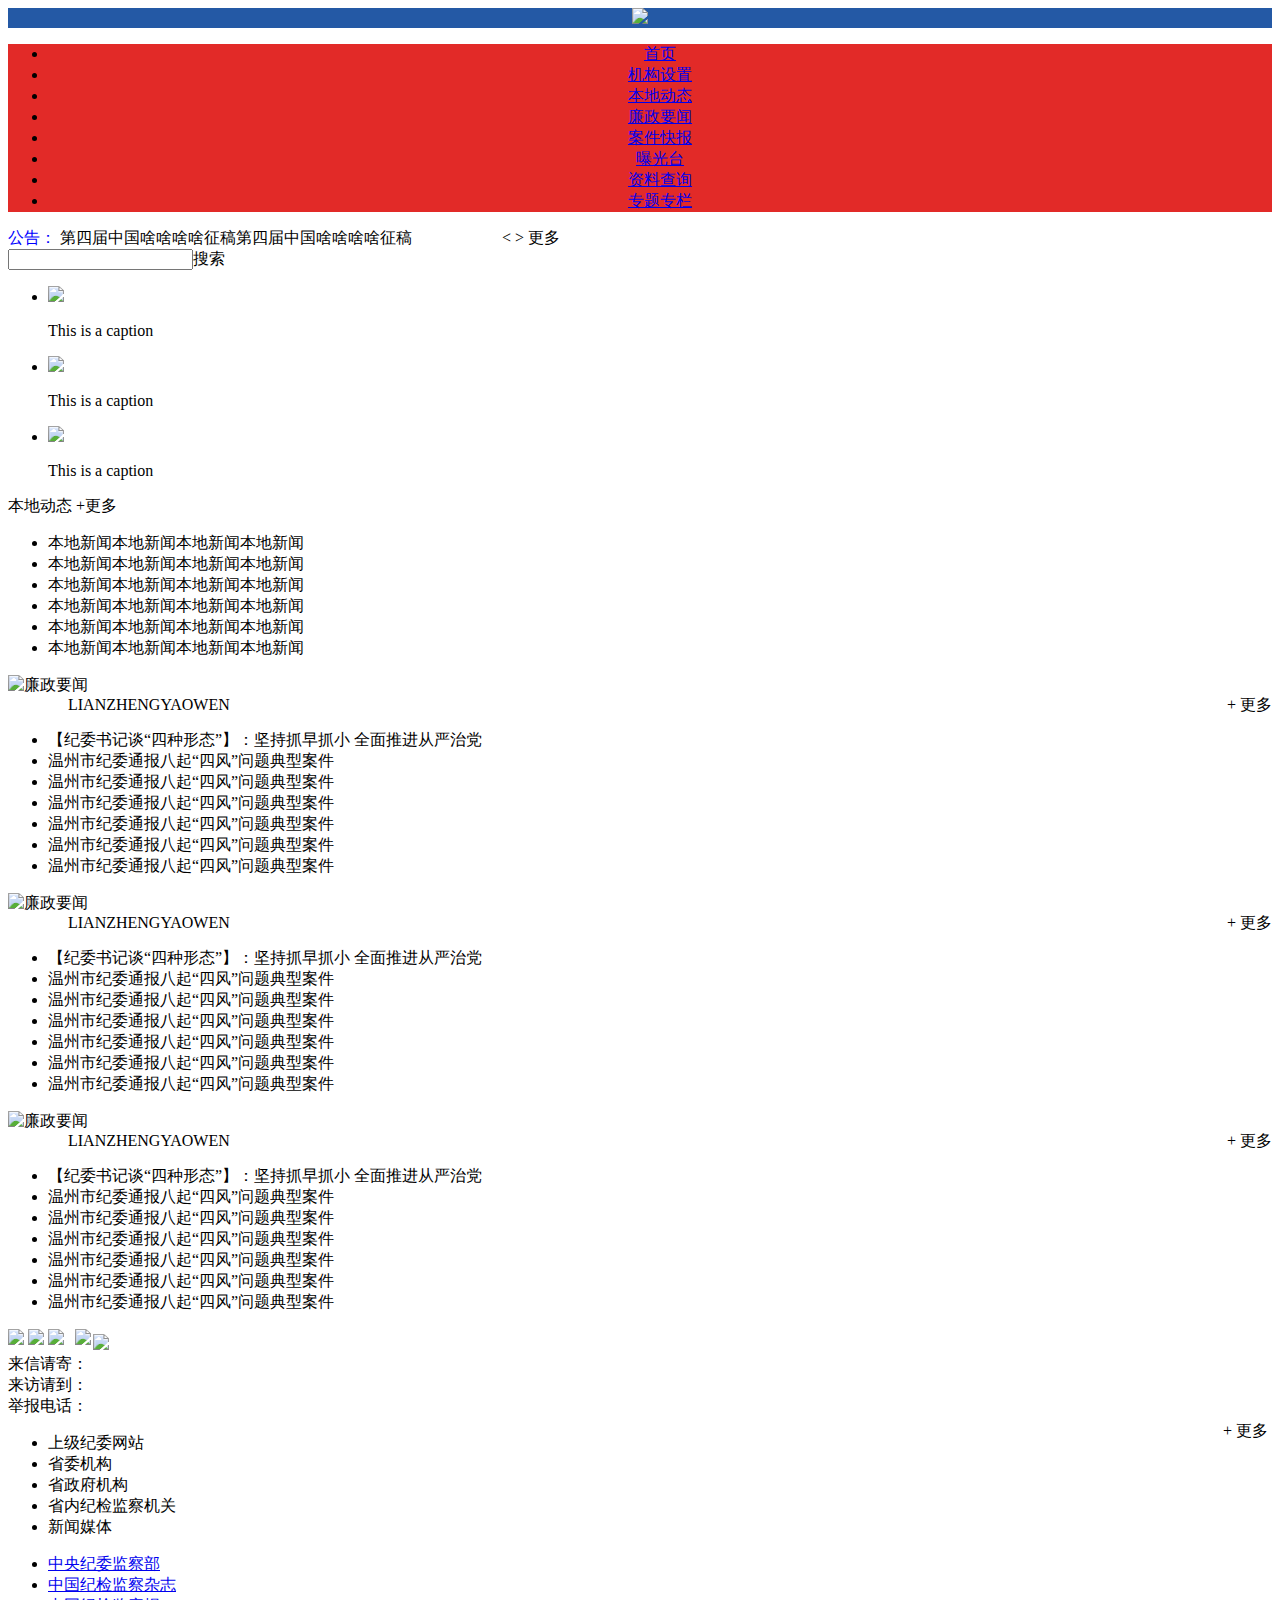
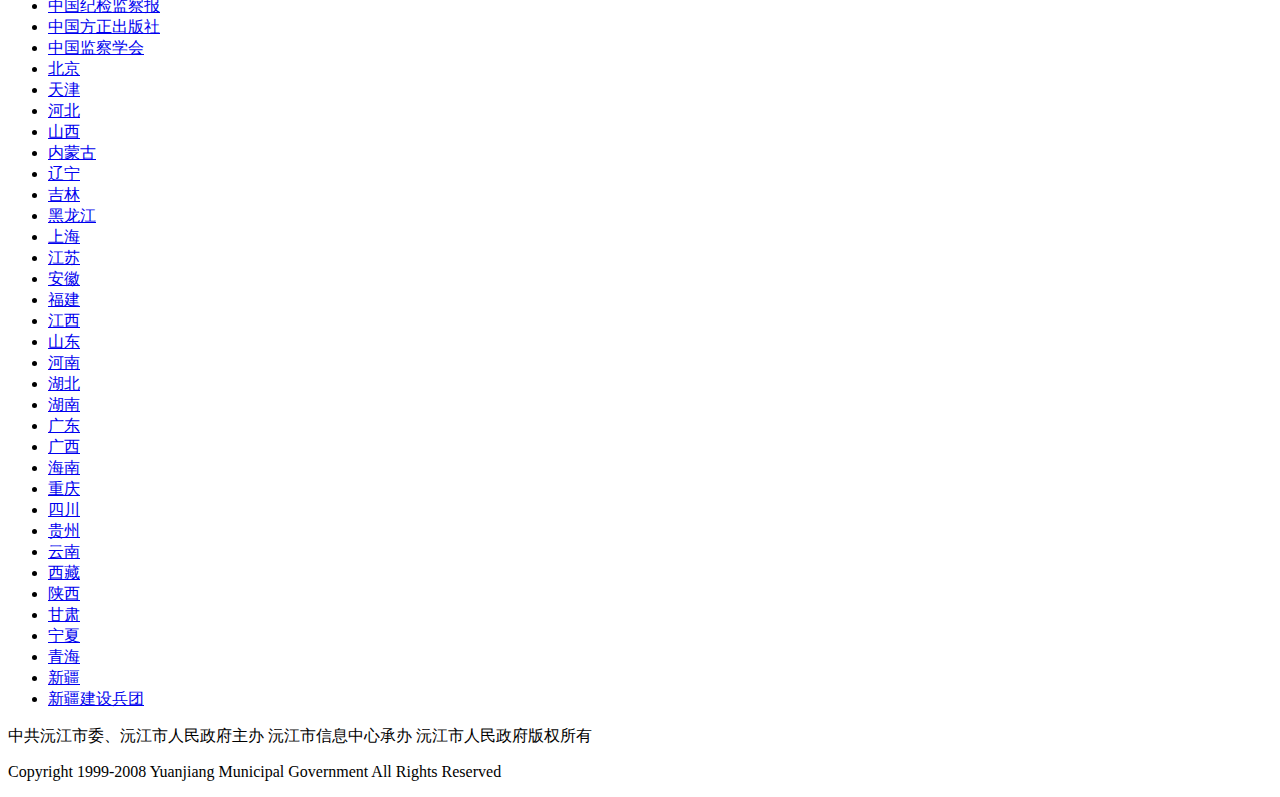
==== public/index.html @ c47a03f0 "xxx" ====
<!DOCTYPE html>
<html>
<head>
<meta charset="UTF-8">
<title>沅江市纪律检查委员会</title>
  <link rel="stylesheet" href="resouce/ResponsiveSlides/responsiveslides.css">
  <link rel="stylesheet" href="resouce/ResponsiveSlides/demo.css">
  <link rel="stylesheet" href="resouce/base.css">
  <script src="resouce/js/jquery-1.8.3.min.js"></script>
  <script src="resouce/ResponsiveSlides/responsiveslides.min.js"></script>
<script type="text/javascript">
$(function(){
    $("#slider").responsiveSlides({
      maxwidth: 550,
      auto: false,
      pager: false,
      nav: true,
      speed: 500,
      namespace: "callbacks"
    });
});
</script>
</head>

<body>
<div style="text-align: center;background-color: #2459A5;"><img src="resouce/imgs/top.jpg"></div>
<div class="nbar" style="text-align: center;background-color: #e22a28;">
	<ul class="clearfix">
		<li><a href="#">首页</a></li>
		<li><a href="#">机构设置</a></li>
		<li><a href="#">本地动态</a></li>
		<li><a href="#">廉政要闻</a></li>
		<li><a href="#">案件快报</a></li>
		<li><a href="#">曝光台</a></li>
		<li><a href="#">资料查询</a></li>
		<li><a href="#">专题专栏</a></li>
	</ul>
</div>
<div class="main">
	
	<div class="notice">
		<span style="color:blue;" class">公告：</span>
		<span style="width:500px;display: inline-block;">第四届中国啥啥啥啥征稿第四届中国啥啥啥啥征稿
		<span style="float:right"> <  > 更多</span>
		</span>
		<div class="search">
		<input class="search-input"><span class="search-button">搜索</span>
		</div>
	</div>
	
	<div class="news">
		<div class="img-news">
		<ul class="rslides" id="slider">
	      <li><img src="resouce/imgs/1.jpg"><p class="caption">This is a caption</p></li>
	      <li><img src="resouce/imgs/2.jpg"><p class="caption">This is a caption</p></li>
	      <li><img src="resouce/imgs/3.jpg"><p class="caption">This is a caption</p></li>
	    </ul>
		</div>
		<div class="text-news">
			<div class="head"><span class="title">本地动态</span>  <span class="pull-right" style="padding-top: 10px;">+更多</span></div>
			<ul>
				<li>本地新闻本地新闻本地新闻本地新闻</li>
				<li>本地新闻本地新闻本地新闻本地新闻</li>
				<li>本地新闻本地新闻本地新闻本地新闻</li>
				<li>本地新闻本地新闻本地新闻本地新闻</li>
				<li>本地新闻本地新闻本地新闻本地新闻</li>
				<li>本地新闻本地新闻本地新闻本地新闻</li>
			</ul>
		</div>
	</div>
	
	<div class="info  clearfix">
		<div class="content">
			<div class="head">
				<img src="resouce/imgs/t1.jpg" style="float:left"/>
				<span style="float:right;margin-top: 20px;"> + 更多</span>
				<div class="title">廉政要闻</div>
				<div style="margin-left: 60px;">LIANZHENGYAOWEN</div>
			</div>
			<ul>
				<li class="first">【纪委书记谈“四种形态”】：坚持抓早抓小 全面推进从严治党 </li>
				<li>温州市纪委通报八起“四风”问题典型案件</li>
				<li>温州市纪委通报八起“四风”问题典型案件</li>
				<li>温州市纪委通报八起“四风”问题典型案件</li>
				<li>温州市纪委通报八起“四风”问题典型案件</li>
				<li>温州市纪委通报八起“四风”问题典型案件</li>
				<li>温州市纪委通报八起“四风”问题典型案件</li>
			</ul>
			<div class="line"></div>
			<div class="head">
				<img src="resouce/imgs/t2.jpg" style="float:left"/>
				<span style="float:right;margin-top: 20px;"> + 更多</span>
				<div class="title">廉政要闻</div>
				<div style="margin-left: 60px;">LIANZHENGYAOWEN</div>
			</div>
			<ul>
				<li class="first">【纪委书记谈“四种形态”】：坚持抓早抓小 全面推进从严治党 </li>
				<li>温州市纪委通报八起“四风”问题典型案件</li>
				<li>温州市纪委通报八起“四风”问题典型案件</li>
				<li>温州市纪委通报八起“四风”问题典型案件</li>
				<li>温州市纪委通报八起“四风”问题典型案件</li>
				<li>温州市纪委通报八起“四风”问题典型案件</li>
				<li>温州市纪委通报八起“四风”问题典型案件</li>
			</ul>
			<div class="line"></div>
			<div class="head">
				<img src="resouce/imgs/t3.jpg" style="float:left"/>
				<span style="float:right;margin-top: 20px;"> + 更多</span>
				<div class="title">廉政要闻</div>
				<div style="margin-left: 60px;">LIANZHENGYAOWEN</div>
			</div>
			<ul>
				<li class="first">【纪委书记谈“四种形态”】：坚持抓早抓小 全面推进从严治党 </li>
				<li>温州市纪委通报八起“四风”问题典型案件</li>
				<li>温州市纪委通报八起“四风”问题典型案件</li>
				<li>温州市纪委通报八起“四风”问题典型案件</li>
				<li>温州市纪委通报八起“四风”问题典型案件</li>
				<li>温州市纪委通报八起“四风”问题典型案件</li>
				<li>温州市纪委通报八起“四风”问题典型案件</li>
			</ul>
		</div>
		<div class="side">
		<img src="resouce/imgs/p1.jpg" style="margin-bottom: 5px;">
		<img src="resouce/imgs/p2.jpg" style="margin-bottom: 5px;">
		<img src="resouce/imgs/p3.jpg" style="margin-bottom: 5px;">
		<img src="resouce/imgs/p4.jpg" style="margin: 0 -2px 5px 7px;">
		<img src="resouce/imgs/p5.jpg" style="margin-top: 5px;">
		<div class="jb">
		来信请寄：<br>
		来访请到：<br>
		举报电话：<br>
		</div>
		<div class="pgt"></div>
		<div class="pgt-bottom"><span style="float:right;padding: 4px;"> + 更多 </span></div>
		<div class="ztzn"></div>
		</div>
	</div>
	
	<div class="yqlj clearfix">
	<ul class="ljTit clearfix">
		<li class="active">上级纪委网站</li>
		<li class="">省委机构</li>
		<li class="">省政府机构</li>
		<li class="">省内纪检监察机关</li>
		<li class="">新闻媒体</li>
	</ul>
	<ul class="ljLink clearfix linkshow">
			<li><a href="http://www.ccdi.gov.cn" target="_blank" rel="nofollow">中央纪委监察部</a></li>
			<li><a href="http://zgjjjc.ccdi.gov.cn" target="_blank" rel="nofollow">中国纪检监察杂志</a></li>
			<li><a href="http://csr.mos.gov.cn" target="_blank" rel="nofollow">中国纪检监察报</a></li>
			<li><a href="http://www.lianzheng.com.cn" target="_blank" rel="nofollow">中国方正出版社</a></li>
			<li><a href="http://irc.mos.gov.cn" target="_blank" rel="nofollow">中国监察学会</a></li>
			<li><a href="http://www.bjsupervision.gov.cn" target="_blank" rel="nofollow">北京</a></li>
			<li><a href="http://www.tjjw.gov.cn" target="_blank" rel="nofollow">天津</a></li>
			<li><a href="http://www.hebcdi.gov.cn" target="_blank" rel="nofollow">河北</a></li>
			<li><a href="http://www.sxdi.gov.cn" target="_blank" rel="nofollow">山西</a></li>
			<li><a href="http://www.nmgjjjc.gov.cn" target="_blank" rel="nofollow">内蒙古</a></li>
			<li><a href="http://www.lnsjjjc.gov.cn" target="_blank" rel="nofollow">辽宁</a></li>
			<li><a href="http://www.ccdijl.gov.cn" target="_blank" rel="nofollow">吉林</a></li>
			<li><a href="http://www.mingjian.com" target="_blank" rel="nofollow">黑龙江</a></li>
			<li><a href="http://www.shjjjc.gov.cn" target="_blank" rel="nofollow">上海</a></li>
			<li><a href="http://www.jssjw.gov.cn" target="_blank" rel="nofollow">江苏</a></li>
			<li><a href="http://www.ahjjjc.gov.cn" target="_blank" rel="nofollow">安徽</a></li>
			<li><a href="http://www.fjcdi.gov.cn" target="_blank" rel="nofollow">福建</a></li>
			<li><a href="http://www.jxdi.gov.cn" target="_blank" rel="nofollow">江西</a></li>
			<li><a href="http://www.mirror.gov.cn" target="_blank" rel="nofollow">山东</a></li>
			<li><a href="http://www.hnsjct.gov.cn" target="_blank" rel="nofollow">河南</a></li>
			<li><a href="http://www.hbjwjc.gov.cn" target="_blank" rel="nofollow">湖北</a></li>
			<li><a href="http://www.sxfj.gov.cn" target="_blank" rel="nofollow">湖南</a></li>
			<li><a href="http://www.gdjct.gd.gov.cn" target="_blank" rel="nofollow">广东</a></li>
			<li><a href="http://www.gxjjw.gov.cn" target="_blank" rel="nofollow">广西</a></li>
			<li><a href="http://www.hnlzw.net" target="_blank" rel="nofollow">海南</a></li>
			<li><a href="http://jjc.cq.gov.cn" target="_blank" rel="nofollow">重庆</a></li>
			<li><a href="http://www.scjc.gov.cn" target="_blank" rel="nofollow">四川</a></li>
			<li><a href="http://www.gzdis.gov.cn" target="_blank" rel="nofollow">贵州</a></li>
			<li><a href="http://www.jjjc.yn.gov.cn" target="_blank" rel="nofollow">云南</a></li>
			<li><a href="http://www.xzjjw.gov.cn/" target="_blank" rel="nofollow">西藏</a></li>
			<li><a href="http://www.qinfeng.gov.cn" target="_blank" rel="nofollow">陕西</a></li>
			<li><a href="http://gsjw.gov.cn" target="_blank" rel="nofollow">甘肃</a></li>
			<li><a href="http://www.nxjjjc.gov.cn" target="_blank" rel="nofollow">宁夏</a></li>
			<li><a href="http://www.qhjc.gov.cn" target="_blank" rel="nofollow">青海</a></li>
			<li><a href="http://www.xjjct.gov.cn" target="_blank" rel="nofollow">新疆</a></li>
			<li><a href="http://bos.xjbt.gov.cn" target="_blank" rel="nofollow">新疆建设兵团</a></li>
		</ul>
	</div>
	
	<div class="box footer">
		<p>中共沅江市委、沅江市人民政府主办 沅江市信息中心承办 沅江市人民政府版权所有</p>
		<p>Copyright 1999-2008 Yuanjiang Municipal Government All Rights Reserved</p>
	</div>
</div>
</body>
</html>
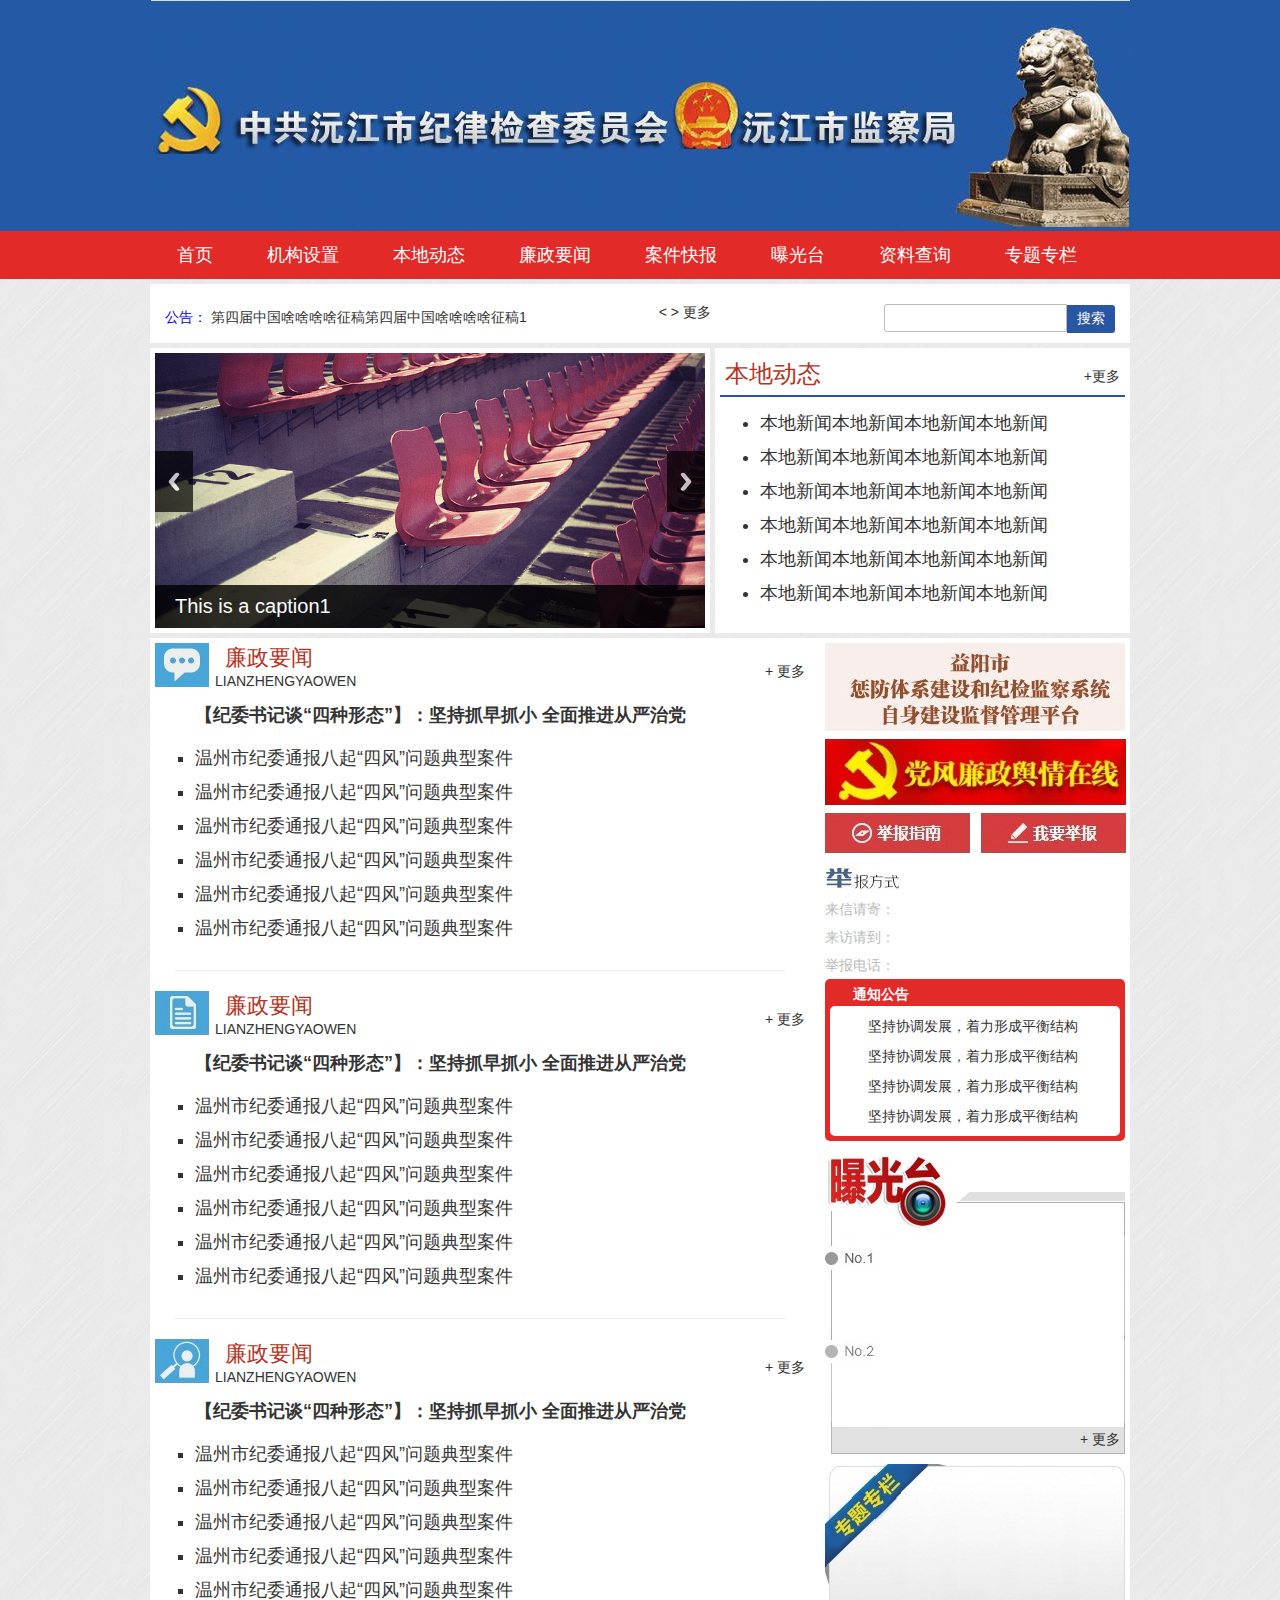
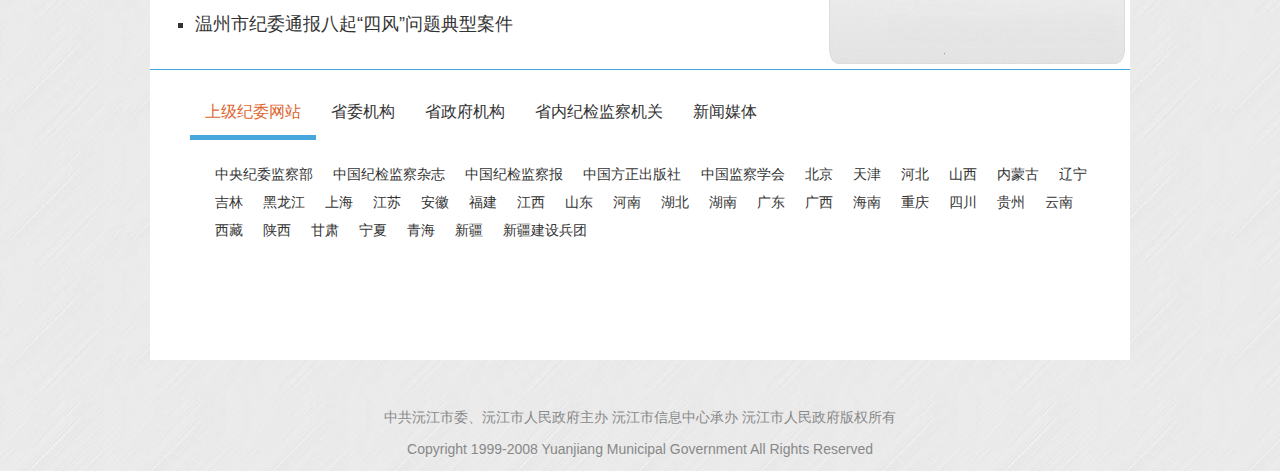
==== commit 17a93a1e: "xxx" ====
--- a/public/index.html
+++ b/public/index.html
@@ -19,6 +19,19 @@
       namespace: "callbacks"
     });
 });
+var ppIndex = 0;
+function prePP(){
+	--ppIndex;
+	var l = $("#pp-around").children("li").length;
+	if(ppIndex<0)ppIndex=l-1;
+	$("#pp-around").css("top",(4-ppIndex*59)+"px");
+}
+function nextPP(){
+	++ppIndex;
+	var l = $("#pp-around").children("li").length;
+	if(ppIndex>l-1)ppIndex=0;
+	$("#pp-around").css("top",(4-ppIndex*59)+"px");
+}
 </script>
 </head>
 
@@ -39,9 +52,15 @@
 <div class="main">
 	
 	<div class="notice">
-		<span style="color:blue;" class">公告：</span>
-		<span style="width:500px;display: inline-block;">第四届中国啥啥啥啥征稿第四届中国啥啥啥啥征稿
-		<span style="float:right"> <  > 更多</span>
+		<span style="color:blue;">公告：</span>
+		<span style="width:500px;display: inline-block;">
+		<ul id="pp-around">
+			<li>第四届中国啥啥啥啥征稿第四届中国啥啥啥啥征稿1</li>
+			<li>第四届中国啥啥啥啥征稿第四届中国啥啥啥啥征稿2</li>
+			<li>第四届中国啥啥啥啥征稿第四届中国啥啥啥啥征稿3</li>
+			<li>第四届中国啥啥啥啥征稿第四届中国啥啥啥啥征稿4</li>
+		</ul>
+		<span style="float:right"> <span onClick="prePP();" class=""><</span>  <span onClick="nextPP();">></span> 更多</span>
 		</span>
 		<div class="search">
 		<input class="search-input"><span class="search-button">搜索</span>
@@ -51,9 +70,9 @@
 	<div class="news">
 		<div class="img-news">
 		<ul class="rslides" id="slider">
-	      <li><img src="resouce/imgs/1.jpg"><p class="caption">This is a caption</p></li>
-	      <li><img src="resouce/imgs/2.jpg"><p class="caption">This is a caption</p></li>
-	      <li><img src="resouce/imgs/3.jpg"><p class="caption">This is a caption</p></li>
+	      <li><img src="resouce/imgs/1.jpg"><p class="caption">This is a caption1</p></li>
+	      <li><img src="resouce/imgs/2.jpg"><p class="caption">This is a caption2</p></li>
+	      <li><img src="resouce/imgs/3.jpg"><p class="caption">This is a caption3</p></li>
 	    </ul>
 		</div>
 		<div class="text-news">
@@ -129,6 +148,17 @@
 		来信请寄：<br>
 		来访请到：<br>
 		举报电话：<br>
+		</div>
+		<div class="tzgg clearfix">
+		通知公告
+		<div class="con">
+			<ul>
+			<li>坚持协调发展，着力形成平衡结构</li>
+			<li>坚持协调发展，着力形成平衡结构</li>
+			<li>坚持协调发展，着力形成平衡结构</li>
+			<li>坚持协调发展，着力形成平衡结构</li>
+		</ul></div>
+		
 		</div>
 		<div class="pgt"></div>
 		<div class="pgt-bottom"><span style="float:right;padding: 4px;"> + 更多 </span></div>
--- a/public/resouce/ResponsiveSlides/responsiveslides.css
+++ b/public/resouce/ResponsiveSlides/responsiveslides.css
@@ -0,0 +1,33 @@
+/*! http://responsiveslides.com v1.54 by @viljamis */
+
+.rslides {
+  position: relative;
+  list-style: none;
+  overflow: hidden;
+  width: 100%;
+  padding: 0;
+  margin: 0;
+  }
+
+.rslides li {
+  -webkit-backface-visibility: hidden;
+  position: absolute;
+  display: none;
+  width: 100%;
+  left: 0;
+  top: 0;
+  }
+
+.rslides li:first-child {
+  position: relative;
+  display: block;
+  float: left;
+  }
+
+.rslides img {
+  display: block;
+  height: auto;
+  float: left;
+  width: 100%;
+  border: 0;
+  }
--- a/public/resouce/ResponsiveSlides/demo.css
+++ b/public/resouce/ResponsiveSlides/demo.css
@@ -0,0 +1,80 @@
+
+.events {
+  list-style: none;
+  }
+
+.callbacks_container {
+  margin-bottom: 50px;
+  position: relative;
+  float: left;
+  width: 100%;
+  }
+
+.callbacks {
+  position: relative;
+  list-style: none;
+  overflow: hidden;
+  width: 100%;
+  padding: 0;
+  margin: 0;
+  }
+
+.callbacks li {
+  position: absolute;
+  width: 100%;
+  left: 0;
+  top: 0;
+  }
+
+.callbacks img {
+  display: block;
+  position: relative;
+  z-index: 1;
+  height: auto;
+  width: 100%;
+  border: 0;
+  }
+
+.callbacks .caption {
+  display: block;
+  position: absolute;
+  z-index: 2;
+  font-size: 20px;
+  text-shadow: none;
+  color: #fff;
+  background: #000;
+  background: rgba(0,0,0, .8);
+  left: 0;
+  right: 0;
+  bottom: 0;
+  padding: 10px 20px;
+  margin: 0;
+  max-width: none;
+  }
+
+.callbacks_nav {
+  position: absolute;
+  -webkit-tap-highlight-color: rgba(0,0,0,0);
+  top: 52%;
+  left: 5px;
+  opacity: 0.7;
+  z-index: 3;
+  text-indent: -9999px;
+  overflow: hidden;
+  text-decoration: none;
+  height: 61px;
+  width: 38px;
+  background: transparent url("themes/themes.gif") no-repeat left top;
+  margin-top: -45px;
+  }
+
+.callbacks_nav:active {
+  opacity: 1.0;
+  }
+
+.callbacks_nav.next {
+  left: auto;
+  background-position: right top;
+  right: 5px;
+  }
+
--- a/public/resouce/base.css
+++ b/public/resouce/base.css
@@ -0,0 +1,354 @@
+* {
+  -webkit-box-sizing: border-box;
+     -moz-box-sizing: border-box;
+          box-sizing: border-box;
+}
+body{
+    font-family: "Microsoft Yahei","arial","Tahoma","SimSun";
+    font-size: 14px;
+    color: #333;
+    margin: 0;
+/*     background-color: #eaeceb; */
+    background: url(imgs/repeat_bg.jpg) repeat;
+}
+a {
+    color: #333;
+    text-decoration: none;
+}
+.pull-left{
+	float: left;
+}
+.pull-right{
+	float: right;
+}
+.nbar ul{
+	width:980px;
+	margin: 0 auto;
+	padding:0;
+    list-style-type: none;
+}
+.nbar ul li{
+	padding: 12px 27px;
+    text-align: center;
+    float: left;
+}
+.nbar ul li:HOVER{
+	background-color: #2459A5;
+}
+.nbar ul li > a{
+    font-size: 18px;
+    color: white;
+    text-decoration:none;
+}
+.clearfix {
+  overflow: auto;
+}
+.clearleft{
+	clear: left;
+}
+
+.main{
+	margin:0 auto;
+	width:980px;
+}
+.notice{
+	margin-top: 5px;
+    padding: 20px 15px;
+    background-color: white;
+    height: 59px;
+    overflow: hidden;
+    position: relative;
+}
+.notice ul#pp-around{
+	position: absolute;
+    list-style-type: none;
+    margin: 0px;
+    padding: 0px;
+    top:4px;
+    transition-duration: 300ms;
+}
+.notice ul#pp-around > li{
+	line-height: 59px;
+}
+.notice .search{
+	float:right;
+}
+.notice .search .search-input{
+	border-radius: 3px 0 0 3px;
+    border: 1px solid #bbb;
+    height: 28px;
+}
+.notice .search .search-button{
+	background-color: #2856a3;
+	color:white;
+    height: 28px;
+    padding: 0 10px;
+    display: inline-block;
+    line-height: 26px;
+    border-radius: 0 3px 3px 0;
+}
+
+.news{
+	margin-top: 5px;
+}
+.news .img-news{
+	position: relative;
+    width: 560px;
+    height: 285px;
+    overflow:hidden;
+    background-color: white;
+    padding: 5px;
+    float:left;
+}
+.news .text-news{
+	width: 415px;
+	height: 285px;
+    overflow:hidden;
+    margin-left: 565px;
+    background-color: white;
+    padding: 5px;
+}
+.news .text-news .head{
+	padding:5px;
+	border-bottom: 2px solid #2856a3;
+}
+.news .text-news .title{
+	font-size:24px;
+	color:#b53323;
+}
+.news .text-news ul{
+	list-style-type: disc;
+}
+.news .text-news ul > li{
+	height: 34px;
+    font-size: 18px;
+}
+.info{
+	margin-top: 5px;
+	padding: 5px;
+	background-color: white;
+	border-bottom: 1px solid #47a6db;
+}
+.info .content{
+	width:650px;
+	float:left;
+}
+.info .content .head .title{
+    font-size: 22px;
+    margin-left: 70px;
+    color: #b53323;
+}
+.info .content ul{
+	list-style-type: square;
+}
+.info .content ul > li:FIRST-CHILD{
+    font-weight: bold;
+    list-style-type:none;
+    height:43px;
+}
+.info .content ul > li{
+    height: 34px;
+    font-size: 18px;
+}
+.info .side{
+	width:300px;
+	float:right;
+}
+.info .side .jb{
+	color:#bbb;
+	line-height: 28px;
+}
+.tzgg{
+	border-radius: 5px;
+	background-color: #e22a28;
+    font-size: 14px;
+    font-weight: bold;
+    text-indent: 28px;
+    line-height: 30px;
+    color: #FFFFFF;
+}
+.tzgg .con{
+	margin: -8px 5px 0 5px;
+	border-radius: 5px;
+	background-color: white;
+    font-size: 14px;
+    text-indent: 28px;
+    line-height: 30px;
+}
+.tzgg .con ul{
+	margin:5px;
+	padding:5px;
+	list-style-type: none;
+}
+.tzgg .con ul > li{
+	font-weight:normal;
+	color: #333;	
+}
+.pgt{
+	width:300px;
+	height: 290px;
+	background-image: url("imgs/pgt.jpg");
+}
+.pgt-bottom{
+	height: 27px;
+    background-color: #e1e1e1;
+    margin: -4px 0px 0 6px;
+    border: 1px solid #b5b5b5;
+    border-top-width: 0;
+}
+.ztzn{
+	margin-top:10px;
+	width:300px;
+	height:200px;
+	background-image: url("imgs/ztzn.jpg");
+}
+
+.line{
+	margin: 20px;
+	border-bottom: 1px solid #eee;
+}
+
+.yqlj{
+	background-color: white;
+}
+.yqlj ul{
+list-style: none;
+}
+.yqlj .ljTit li {
+    height: 56px;
+    line-height: 56px;
+    font-size: 16px;
+    padding: 0 15px;
+    float: left;
+    cursor: pointer;
+}
+.yqlj .ljTit .active {
+    color: #de6630;
+    border-bottom: 5px solid #47a6db;
+    transition: color 0.3s;
+}
+.yqlj .ljLink {
+    margin: 20px 0 20px 20px;
+    display: none;
+    height: 180px;
+}
+.yqlj .linkshow {
+    display: block;
+}
+.yqlj .ljLink li {
+    margin: 0px 15px 0px 5px;
+    height: 28px;
+    line-height: 28px;
+    float: left;
+    overflow: hidden;
+}
+.footer {
+    text-align: center;
+    color: #888;
+    padding: 35px 0 0 0;
+}
+
+.white{
+	background-color: #fff;
+}
+.listL {
+    float: left;
+    width: 229px;
+    margin-top:35px;
+}
+.listNav {
+    margin: 0 20px 0 10px;
+    list-style: none;
+    padding-left:12px;
+}
+.listNav li {
+    height: 49px;
+    line-height: 49px;
+    vertical-align: middle;
+    border-bottom: 1px solid #ddd;
+    text-align: center;
+}
+.listNav li a {
+    display: block;
+    height: 49px;
+    font-size: 20px;
+    color: #005f92;
+    text-decoration: none;
+}
+.listNav li a:hover {
+    color: #005f92;
+    font-weight: 700;
+}
+
+.listR {
+    float: right;
+    width: 749px;
+    border-left: 1px solid #dedede;
+    margin: 30px 0 10px;
+}
+.listTit {
+    padding: 5px 0 5px 35px;
+    font-size: 24px;
+    font-weight: 700;
+    color: #005f92;
+    margin:0;
+}
+.listUl {
+    padding: 0 10px 0 35px;
+    margin-bottom: 30px;
+    min-height: 550px;
+    height: 100%;
+    _height: 605px;
+    list-style: none;
+}
+.listUl li {
+    height: 54px;
+    line-height: 54px;
+    vertical-align: middle;
+    overflow: hidden;
+    font-size: 18px;
+}
+.listUl li i {
+    float: left;
+    width: 4px;
+    height: 4px;
+    margin-top: 26px;
+    _margin-top: 25px;
+    margin-right: 10px;
+    background: #828282;
+    overflow: hidden;
+}
+.nextPage {
+    margin-bottom: 30px;
+    text-align: center;
+}
+.details {
+    padding: 10px 60px;
+}
+.crumb {
+    height: 47px;
+    line-height: 47px;
+    vertical-align: middle;
+}
+.artTitle {
+	font-weight: 400;
+    font-size: 24px;
+    line-height: 30px;
+    margin-bottom: 10px;
+    text-align: center;
+}
+.details .info {
+    font-size: 12px;
+    color: #666;
+    border-bottom: 1px solid #ddd;
+    padding-bottom: 10px;
+    text-align: center;
+}
+.artCon {
+    padding-top: 20px;
+}
+.artCon p {
+    font-size: 16px;
+    line-height: 30px;
+    margin-bottom: 20px;
+}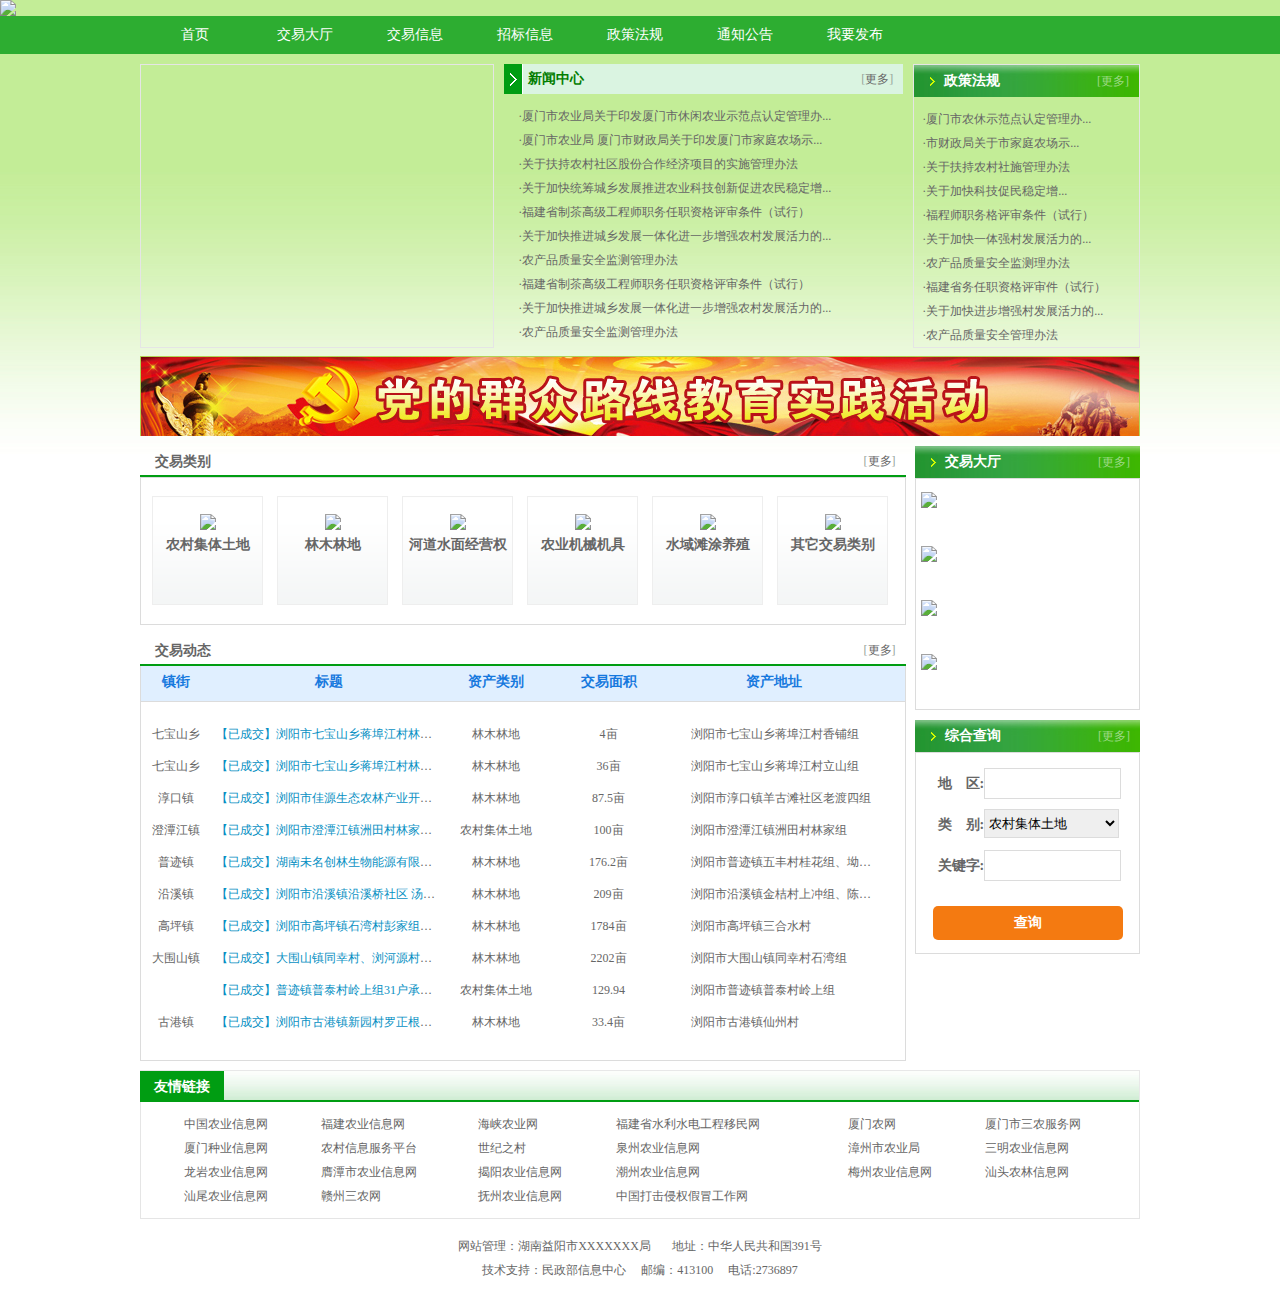
==== commit ccc94891: "yjzyjy" ====
--- a/public/index.html
+++ b/public/index.html
@@ -1,223 +1,409 @@
-<!DOCTYPE html>
-<html>
+
+<!DOCTYPE html PUBLIC "-//W3C//DTD XHTML 1.0 Transitional//EN" "http://www.w3.org/TR/xhtml1/DTD/xhtml1-transitional.dtd">
+<html xmlns="http://www.w3.org/1999/xhtml">
 <head>
-<meta charset="UTF-8">
-<title>沅江市纪律检查委员会</title>
-  <link rel="stylesheet" href="resouce/ResponsiveSlides/responsiveslides.css">
-  <link rel="stylesheet" href="resouce/ResponsiveSlides/demo.css">
-  <link rel="stylesheet" href="resouce/base.css">
-  <script src="resouce/js/jquery-1.8.3.min.js"></script>
-  <script src="resouce/ResponsiveSlides/responsiveslides.min.js"></script>
-<script type="text/javascript">
-$(function(){
-    $("#slider").responsiveSlides({
-      maxwidth: 550,
-      auto: false,
-      pager: false,
-      nav: true,
-      speed: 500,
-      namespace: "callbacks"
-    });
-});
-var ppIndex = 0;
-function prePP(){
-	--ppIndex;
-	var l = $("#pp-around").children("li").length;
-	if(ppIndex<0)ppIndex=l-1;
-	$("#pp-around").css("top",(4-ppIndex*59)+"px");
-}
-function nextPP(){
-	++ppIndex;
-	var l = $("#pp-around").children("li").length;
-	if(ppIndex>l-1)ppIndex=0;
-	$("#pp-around").css("top",(4-ppIndex*59)+"px");
-}
-</script>
+<meta http-equiv="Content-Type" content="text/html; charset=utf-8" />
+<meta http-equiv="X-UA-Compatible" content="IE=EmulateIE8" />
+<title>民政</title>
+<link rel="stylesheet" type="text/css" href="./images/style.css"/>
+<script src="jquery-1.11.3.min.js"></script>
+<style>
+.trade-category ul.lists{height:128px; border:#dcdcdc solid 1px; padding-left:11px; padding-top:18px;}
+.trade-category ul.lists li{float:left; display:inline; width:109px; height:107px; overflow:hidden; margin-right:14px; border:#eee solid 1px; text-align:center; background:url(type-bg.png) repeat-x;}
+.trade-category ul.lists li a{color:#666;}
+.trade-category ul.lists li em{display:block; padding-top:17px;}
+.trade-category ul.lists li span{display:block; line-height:20px; padding-top:5px; font-size:14px; font-weight:bold;}
+
+/*- trade-dynamics -*/
+.trade-dynamics{height:388px;}/*2015-9-28*/
+.trade-dynamics .tit{height:32px; overflow:hidden; background:url(/statics/images/ly2015/index/t-2.png) left bottom no-repeat; border-top:#eee solid 1px;}/*2015-9-28*/
+.trade-dynamics .tit h2{float:left; width:125px; height:32px;}/*2015-9-28*/
+.trade-dynamics .tit h2 strong{width:125px; height:32px; display:block; background:url(/statics/images/ly2015/index/ico-2.png) 12px 6px no-repeat; line-height:34px; text-indent:42px; font-size:16px; color:#333;}
+.trade-dynamics .tit ul{float:right; width:612px; height:32px; border-left:0;}
+.trade-dynamics .tit ul li{float:left; display:inline; height:32px; width:125px; overflow:hidden; margin-left:2px; line-height:30px; text-align:center; font-size:14px; font-weight:bold; cursor:pointer;}
+.trade-dynamics .tit ul li.cur{color:#f47a11;}
+.trade-dynamics .lists{height:394px; overflow:hidden; border:#dcdcdc solid 1px; border-top:0;}
+.trade-dynamics .lists ul.list-tit{height:35px; border-bottom:#dcdcdc solid 1px; background-color:#e0efff; margin-bottom:7px;}
+.trade-dynamics .lists ul.list-tit li{color:#1779de; font-size:14px; font-weight:bold;}
+.trade-dynamics .lists ul.list-con{height:320px; overflow:hidden;}
+.trade-dynamics .lists ul.list-con dl{height:32px;}
+.trade-dynamics .lists ul.list-con dd,.trade-dynamics .lists ul.list-tit li{padding:0 5px; height:32px; line-height:32px; text-align:center; float:left; display:inline; overflow:hidden; white-space:nowrap; text-overflow:ellipsis;}
+.trade-dynamics .lists ul.list-con dd{color:#666;}
+.trade-dynamics .lists .l-1{width:60px;}
+.trade-dynamics .lists .l-2{width:225px;}
+.trade-dynamics .lists .l-3{width:90px;}
+.trade-dynamics .lists .l-4{width:115px;}
+.trade-dynamics .lists .l-5{width:196px;}
+.trade-dynamics .lists ul.list-con dd.l-5{text-align:left; text-indent:15px;}
+.trade-dynamics .lists ul.list-con dd a{color:#0790c3;}
+
+/*- trade-hall -*/
+.trade-hall{height:230px; overflow:hidden; border:#dcdcdc solid 1px;}
+.trade-hall .tit{height:34px; border-bottom:#dcdcdc solid 1px; background:#1779de url(/statics/images/ly2015/index/ico-3.png) 10px 5px no-repeat; text-indent:40px; line-height:34px; font-size:16px; font-weight:bold; color:#fff;}
+.trade-hall ul li{width:213px; height:41px; margin:13px auto 0 auto;}
+
+/*- trade-query -*/
+.trade-query{height:200px; overflow:hidden; border:#dcdcdc solid 1px;}
+.trade-query .tit{height:34px; border-bottom:#dcdcdc solid 1px; background:url(/statics/images/ly2015/index/ico-4.png) 10px 7px no-repeat; text-indent:40px; line-height:34px; font-size:16px; font-weight:bold; color:#1779de;}
+.trade-query ul{padding-top:5px;}
+.trade-query ul li{height:31px; overflow:hidden; padding-top:10px;}
+.trade-query ul li span{float:left; display:inline; width:68px; text-align:right; font-size:14px; color:#666; font-weight:bold; line-height:31px;}
+.trade-query ul li input,.trade-query ul li select{width:135px; height:29px; float:left; display:inline; border:#dcdcdc solid 1px; line-height:31px; margin:0px; padding:0px;}
+.trade-query .query-but{width:190px; height:34px; display:block; overflow:hidden; margin:25px auto 0 auto; background:#f47a11 url(/statics/images/ly2015/index/query-bg.png) 70px 7px no-repeat; text-align:center; border:0; color:#fff; font-size:14px; font-weight:bold; cursor:pointer; border-radius:5px;}
+
+</style>
 </head>
-
 <body>
-<div style="text-align: center;background-color: #2459A5;"><img src="resouce/imgs/top.jpg"></div>
-<div class="nbar" style="text-align: center;background-color: #e22a28;">
-	<ul class="clearfix">
-		<li><a href="#">首页</a></li>
-		<li><a href="#">机构设置</a></li>
-		<li><a href="#">本地动态</a></li>
-		<li><a href="#">廉政要闻</a></li>
-		<li><a href="#">案件快报</a></li>
-		<li><a href="#">曝光台</a></li>
-		<li><a href="#">资料查询</a></li>
-		<li><a href="#">专题专栏</a></li>
-	</ul>
+			<div class="head_logo"><img src="ttop2.JPG" style="width: 100%;"></img></div>
+		<div class="head">
+			<div class="menu_bg">
+				<div class="menu">
+					<ul>
+						<li onmouseover="this.className='bar'"
+							onmouseout="this.className='twhite1'" class="twhite1"
+							style="cursor: hand; width: 110px;"><a href="/">首页</a></li>
+						<li onmouseover="this.className='bar'"
+							onmouseout="this.className='twhite1'" class="twhite1"
+							style="cursor: hand; width: 110px;"><a href="/zzjg/">交易大厅</a></li>
+						<li onmouseover="this.className='bar'"
+							onmouseout="this.className='twhite1'" class="twhite1"
+							style="cursor: hand; width: 110px;"><a
+							href="http://xxgk.xm.gov.cn/sn/ml/" target="_blank">交易信息</a></li>
+						<!--					<li onmouseover="this.className='bar'" onmouseout="this.className='twhite1'" class="twhite1" style="cursor:hand;width:110px;"><a href="/ldjh/">领导讲话</a></li>-->
+						<li onmouseover="this.className='bar'"
+							onmouseout="this.className='twhite1'" class="twhite1"
+							style="cursor: hand; width: 110px;"><a href="/wsbg/">招标信息</a></li>
+						<li onmouseover="this.className='bar'"
+							onmouseout="this.className='twhite1'" class="twhite1"
+							style="cursor: hand; width: 110px;"><a href="/zcfg/">政策法规</a></li>
+						<li onmouseover="this.className='bar'"
+							onmouseout="this.className='twhite1'" class="twhite1"
+							style="cursor: hand; width: 110px;"><a href="/xxny/">通知公告</a></li>
+						<li onmouseover="this.className='bar'"
+							onmouseout="this.className='twhite1'" class="twhite1"
+							style="cursor: hand; width: 110px;"><a href="/tccx/">我要发布</a></li>
+						<!--<li onmouseover="this.className='bar'" onmouseout="this.className='twhite1'" class="twhite1" style="cursor:hand;width:110px;"><a href="/dmtsp/">多媒体视频</a></li>-->
+					</ul>
+					<div class="clear"></div>
+				</div>
+			</div>
+		</div>
+	<div class="con">
+<table width="100%" border="0" cellspacing="0" cellpadding="0">
+  <tr>
+    <td width="353" height="280" class="bor1">
+	</td>
+    <td width="10"></td>
+    <td width="400" valign="top" >
+    <table width="100%" border="0" cellspacing="0" cellpadding="0" height="30" bgcolor="#daf4e1">
+      <tr>
+        <td width="6%"><img src="./images/13sn_tit_l.jpg"></td>
+        <td width="68%" class="t14 tb tgreen1">新闻中心</td>
+        <td width="26%" class="more">[<a href="./snyw/" target="_blank">更多</a>]</td>
+      </tr>
+    </table>
+        <table width="93%" border="0" cellspacing="0" cellpadding="0" class="h24 mar_t10">
+      <tbody><tr>
+        <td>·<a href="./zcfg/zc/201510/t20151023_1215258.htm" target="_blank" title="厦门市农业局关于印发厦门市休闲农业示范点认定管理办法的通知">厦门市农业局关于印发厦门市休闲农业示范点认定管理办...</a></td>
+      </tr>
+      <tr>
+        <td>·<a href="./zcfg/zc/201510/t20151023_1215246.htm" target="_blank" title="厦门市农业局  厦门市财政局关于印发厦门市家庭农场示范场评定管理办法的通知">厦门市农业局  厦门市财政局关于印发厦门市家庭农场示...</a></td>
+      </tr>
+      <tr>
+        <td>·<a href="./zcfg/zc/201412/t20141219_1025704.htm" target="_blank" title="关于扶持农村社区股份合作经济项目的实施管理办法">关于扶持农村社区股份合作经济项目的实施管理办法</a></td>
+      </tr>
+      <tr>
+        <td>·<a href="./zcfg/zc/201403/t20140311_835595.htm" target="_blank" title="关于加快统筹城乡发展推进农业科技创新促进农民稳定增收的若干意见">关于加快统筹城乡发展推进农业科技创新促进农民稳定增...</a></td>
+      </tr>
+	
+      <tr>
+        <td>·<a href="./zcfg/zc/201311/t20131101_749877.htm" target="_blank" title="福建省制茶高级工程师职务任职资格评审条件（试行）">福建省制茶高级工程师职务任职资格评审条件（试行）</a></td>
+      </tr>
+      <tr>
+        <td>·<a href="./zcfg/zc/201303/t20130328_621646.htm" target="_blank" title="关于加快推进城乡发展一体化进一步增强农村发展活力的若干意见">关于加快推进城乡发展一体化进一步增强农村发展活力的...</a></td>
+      </tr>
+      <tr>
+        <td>·<a href="./zcfg/zc/201209/t20120905_526723.htm" target="_blank" title="农产品质量安全监测管理办法">农产品质量安全监测管理办法</a></td>
+      </tr>
+      <tr>
+        <td>·<a href="./zcfg/zc/201311/t20131101_749877.htm" target="_blank" title="福建省制茶高级工程师职务任职资格评审条件（试行）">福建省制茶高级工程师职务任职资格评审条件（试行）</a></td>
+      </tr>
+      <tr>
+        <td>·<a href="./zcfg/zc/201303/t20130328_621646.htm" target="_blank" title="关于加快推进城乡发展一体化进一步增强农村发展活力的若干意见">关于加快推进城乡发展一体化进一步增强农村发展活力的...</a></td>
+      </tr>
+      <tr>
+        <td>·<a href="./zcfg/zc/201209/t20120905_526723.htm" target="_blank" title="农产品质量安全监测管理办法">农产品质量安全监测管理办法</a></td>
+      </tr>
+	
+    </tbody></table>
+    </td>
+    <td width="10"></td>
+    <td width="225" valign="top" class="bor1">
+    <table width="100%" border="0" cellspacing="0" cellpadding="0" height="32" class="tit1">
+      <tr>
+        <td width="73%" class="t14 tb pad_l30 twhite1">政策法规</td>
+        <td width="27%" class="tgreen2 pad_r10" align="right">[<a href="./zwgk/tzgg/" target="_blank">更多</a>]</td>
+      </tr>
+    </table>
+    <table width="93%" border="0" cellspacing="0" cellpadding="0" class="h24 mar_t10">
+      <tbody><tr>
+        <td>·<a href="./zcfg/zc/201510/t20151023_1215258.htm" target="_blank" title="厦门市农业局关于印发厦门市休闲农业示范点认定管理办法的通知">厦门市农休示范点认定管理办...</a></td>
+      </tr>
+      <tr>
+        <td>·<a href="./zcfg/zc/201510/t20151023_1215246.htm" target="_blank" title="厦门市农业局  厦门市财政局关于印发厦门市家庭农场示范场评定管理办法的通知">市财政局关于市家庭农场示...</a></td>
+      </tr>
+      <tr>
+        <td>·<a href="./zcfg/zc/201412/t20141219_1025704.htm" target="_blank" title="关于扶持农村社区股份合作经济项目的实施管理办法">关于扶持农村社施管理办法</a></td>
+      </tr>
+      <tr>
+        <td>·<a href="./zcfg/zc/201403/t20140311_835595.htm" target="_blank" title="关于加快统筹城乡发展推进农业科技创新促进农民稳定增收的若干意见">关于加快科技促民稳定增...</a></td>
+      </tr>
+	
+      <tr>
+        <td>·<a href="./zcfg/zc/201311/t20131101_749877.htm" target="_blank" title="福建省制茶高级工程师职务任职资格评审条件（试行）">福程师职务格评审条件（试行）</a></td>
+      </tr>
+      <tr>
+        <td>·<a href="./zcfg/zc/201303/t20130328_621646.htm" target="_blank" title="关于加快推进城乡发展一体化进一步增强农村发展活力的若干意见">关于加快一体强村发展活力的...</a></td>
+      </tr>
+      <tr>
+        <td>·<a href="./zcfg/zc/201209/t20120905_526723.htm" target="_blank" title="农产品质量安全监测管理办法">农产品质量安全监测理办法</a></td>
+      </tr>
+      <tr>
+        <td>·<a href="./zcfg/zc/201311/t20131101_749877.htm" target="_blank" title="福建省制茶高级工程师职务任职资格评审条件（试行）">福建省务任职资格评审件（试行）</a></td>
+      </tr>
+      <tr>
+        <td>·<a href="./zcfg/zc/201303/t20130328_621646.htm" target="_blank" title="关于加快推进城乡发展一体化进一步增强农村发展活力的若干意见">关于加快进步增强村发展活力的...</a></td>
+      </tr>
+      <tr>
+        <td>·<a href="./zcfg/zc/201209/t20120905_526723.htm" target="_blank" title="农产品质量安全监测管理办法">农产品质量安全管理办法</a></td>
+      </tr>
+	
+    </tbody></table>
+    </td>
+  </tr>
+</table>
+<table width="1000" border="0" cellspacing="0" cellpadding="0" class=" mar_t8">
+  <tr>
+    <td><a href="./qzlxjy/"><img src="./images/13sn_ban.jpg" border="0"></a></td>
+  </tr>
+</table>
+<table width="1000" border="0" cellspacing="0" cellpadding="0" class="mar_t10 trade-category">
+  <tr>
+    <td width="780" valign="top" class="">
+    <table width="100%" border="0" cellspacing="0" cellpadding="0" class="tit2" height="31">
+      <tr>
+        <td width="75%" class="t14 tb pad_l15">交易类别</td>
+        <td width="25%" class="more">[<a href="./zcfg/zc/" target="_blank">更多</a>]</td>
+      </tr>
+    </table>
+    <ul class="lists">
+            	<li>
+                	<a href="/index.php?m=yp&amp;c=index&amp;a=lists&amp;catid=34" target="_blank">
+                    <em><img src="http://www.lynczyjy.com/statics/images/ly2015/index/type-1.png"></em>
+                    <span>农村集体土地</span>
+                    </a>
+                </li>
+                <li>
+                	<a href="/index.php?m=yp&amp;c=index&amp;a=lists&amp;catid=35" target="_blank">
+                    <em><img src="http://www.lynczyjy.com/statics/images/ly2015/index/type-2.png"></em>
+                    <span>林木林地</span>
+                    </a>
+                </li>
+                <li>
+                	<a href="/index.php?m=yp&amp;c=index&amp;a=lists&amp;catid=36" target="_blank">
+                    <em><img src="http://www.lynczyjy.com/statics/images/ly2015/index/type-3.png"></em>
+                    <span>河道水面经营权</span>
+                    </a>
+                </li>
+                <li>
+                	<a href="/index.php?m=yp&amp;c=index&amp;a=lists&amp;catid=37" target="_blank">
+                    <em><img src="http://www.lynczyjy.com/statics/images/ly2015/index/type-4.png"></em>
+                    <span>农业机械机具</span>
+                    </a>
+                </li>
+                <li>
+                	<a href="/index.php?m=yp&amp;c=index&amp;a=lists&amp;catid=38" target="_blank">
+                    <em><img src="http://www.lynczyjy.com/statics/images/ly2015/index/type-5.png"></em>
+                    <span>水域滩涂养殖</span>
+                    </a>
+                </li>
+                <li>
+                	<a href="/index.php?m=yp&amp;c=index&amp;a=lists&amp;catid=39" target="_blank">
+                    <em><img src="http://www.lynczyjy.com/statics/images/ly2015/index/type-6.png"></em>
+                    <span>其它交易类别</span>
+                    </a>
+                </li>
+            </ul>
+    	<table width="100%" border="0" cellspacing="0" cellpadding="0" class="tit2" height="31" style="margin-top: 10px">
+	      <tr>
+	        <td width="75%" class="t14 tb pad_l15">交易动态</td>
+	        <td width="25%" class="more">[<a href="./zcfg/zc/" target="_blank">更多</a>]</td>
+	      </tr>
+	    </table>
+	    <div class="trade-dynamics">
+            <div class="lists">
+            	<ul class="list-tit">
+                	<li class="l-1">镇街</li>
+                    <li class="l-2">标题</li>
+                    <li class="l-3">资产类别</li>
+                    <li class="l-4">交易面积</li>
+                    <li class="l-5">资产地址</li>
+                </ul>
+                <ul class="list-con">
+                	<li id="mobile_type_text">  <dl><dd class="l-1">古港镇</dd><dd class="l-2"><a target="_blank" href="/index.php?m=yp&amp;c=index&amp;a=show&amp;catid=35&amp;id=46">【已成交】浏阳市古港镇新园村罗正根林权流转</a></dd><dd class="l-3">林木林地</dd><dd class="l-4">33.4亩</dd> <dd class="l-5">浏阳市古港镇仙州村</dd> </dl>  <dl><dd class="l-1">七宝山乡</dd><dd class="l-2"><a target="_blank" href="/index.php?m=yp&amp;c=index&amp;a=show&amp;catid=35&amp;id=47">【已成交】浏阳市七宝山乡蒋埠江村林权流转</a></dd><dd class="l-3">林木林地</dd><dd class="l-4">4亩</dd> <dd class="l-5">浏阳市七宝山乡蒋埠江村香铺组</dd> </dl>  <dl><dd class="l-1">七宝山乡</dd><dd class="l-2"><a target="_blank" href="/index.php?m=yp&amp;c=index&amp;a=show&amp;catid=35&amp;id=48">【已成交】浏阳市七宝山乡蒋埠江村林权流转</a></dd><dd class="l-3">林木林地</dd><dd class="l-4">36亩</dd> <dd class="l-5">浏阳市七宝山乡蒋埠江村立山组</dd> </dl>  <dl><dd class="l-1">淳口镇</dd><dd class="l-2"><a target="_blank" href="/index.php?m=yp&amp;c=index&amp;a=show&amp;catid=35&amp;id=49">【已成交】浏阳市佳源生态农林产业开发有限公司林权流转</a></dd><dd class="l-3">林木林地</dd><dd class="l-4">87.5亩</dd> <dd class="l-5">浏阳市淳口镇羊古滩社区老渡四组 </dd> </dl>  <dl><dd class="l-1">澄潭江镇</dd><dd class="l-2"><a target="_blank" href="/index.php?m=yp&amp;c=index&amp;a=show&amp;catid=34&amp;id=53">【已成交】浏阳市澄潭江镇洲田村林家组土地流转</a></dd><dd class="l-3"> 农村集体土地</dd><dd class="l-4">100亩</dd> <dd class="l-5">浏阳市澄潭江镇洲田村林家组</dd> </dl>  <dl><dd class="l-1">普迹镇</dd><dd class="l-2"><a target="_blank" href="/index.php?m=yp&amp;c=index&amp;a=show&amp;catid=35&amp;id=54">【已成交】湖南未名创林生物能源有限公司林权流转</a></dd><dd class="l-3">林木林地</dd><dd class="l-4">176.2亩</dd> <dd class="l-5">浏阳市普迹镇五丰村桂花组、坳上组</dd> </dl>  <dl><dd class="l-1">沿溪镇</dd><dd class="l-2"><a target="_blank" href="/index.php?m=yp&amp;c=index&amp;a=show&amp;catid=35&amp;id=55">【已成交】浏阳市沿溪镇沿溪桥社区 汤祖浩林权转让</a></dd><dd class="l-3">林木林地</dd><dd class="l-4">209亩</dd> <dd class="l-5">浏阳市沿溪镇金桔村上冲组、陈家组</dd> </dl>  <dl><dd class="l-1">高坪镇</dd><dd class="l-2"><a target="_blank" href="/index.php?m=yp&amp;c=index&amp;a=show&amp;catid=35&amp;id=56">【已成交】浏阳市高坪镇石湾村彭家组刘新辉林权转让</a></dd><dd class="l-3">林木林地</dd><dd class="l-4">1784亩</dd> <dd class="l-5">浏阳市高坪镇三合水村</dd> </dl>  <dl><dd class="l-1">大围山镇</dd><dd class="l-2"><a target="_blank" href="/index.php?m=yp&amp;c=index&amp;a=show&amp;catid=35&amp;id=57">【已成交】大围山镇同幸村、浏河源村林权转让</a></dd><dd class="l-3">林木林地</dd><dd class="l-4">2202亩</dd> <dd class="l-5">浏阳市大围山镇同幸村石湾组</dd> </dl>  <dl><dd class="l-1"></dd><dd class="l-2"><a target="_blank" href="/index.php?m=yp&amp;c=index&amp;a=show&amp;catid=34&amp;id=59">【已成交】普迹镇普泰村岭上组31户承包户农村土地承包经营权委托流转</a></dd><dd class="l-3"> 农村集体土地</dd><dd class="l-4">129.94</dd> <dd class="l-5">浏阳市普迹镇普泰村岭上组</dd> </dl></li>
+                    <li id="mobile_type_text1">  <dl><dd class="l-1">古港镇</dd><dd class="l-2"><a target="_blank" href="/index.php?m=yp&amp;c=index&amp;a=show&amp;catid=35&amp;id=46">【已成交】浏阳市古港镇新园村罗正根林权流转</a></dd><dd class="l-3">林木林地</dd><dd class="l-4">33.4亩</dd> <dd class="l-5">浏阳市古港镇仙州村</dd> </dl>  <dl><dd class="l-1">七宝山乡</dd><dd class="l-2"><a target="_blank" href="/index.php?m=yp&amp;c=index&amp;a=show&amp;catid=35&amp;id=47">【已成交】浏阳市七宝山乡蒋埠江村林权流转</a></dd><dd class="l-3">林木林地</dd><dd class="l-4">4亩</dd> <dd class="l-5">浏阳市七宝山乡蒋埠江村香铺组</dd> </dl>  <dl><dd class="l-1">七宝山乡</dd><dd class="l-2"><a target="_blank" href="/index.php?m=yp&amp;c=index&amp;a=show&amp;catid=35&amp;id=48">【已成交】浏阳市七宝山乡蒋埠江村林权流转</a></dd><dd class="l-3">林木林地</dd><dd class="l-4">36亩</dd> <dd class="l-5">浏阳市七宝山乡蒋埠江村立山组</dd> </dl>  <dl><dd class="l-1">淳口镇</dd><dd class="l-2"><a target="_blank" href="/index.php?m=yp&amp;c=index&amp;a=show&amp;catid=35&amp;id=49">【已成交】浏阳市佳源生态农林产业开发有限公司林权流转</a></dd><dd class="l-3">林木林地</dd><dd class="l-4">87.5亩</dd> <dd class="l-5">浏阳市淳口镇羊古滩社区老渡四组 </dd> </dl>  <dl><dd class="l-1">澄潭江镇</dd><dd class="l-2"><a target="_blank" href="/index.php?m=yp&amp;c=index&amp;a=show&amp;catid=34&amp;id=53">【已成交】浏阳市澄潭江镇洲田村林家组土地流转</a></dd><dd class="l-3"> 农村集体土地</dd><dd class="l-4">100亩</dd> <dd class="l-5">浏阳市澄潭江镇洲田村林家组</dd> </dl>  <dl><dd class="l-1">普迹镇</dd><dd class="l-2"><a target="_blank" href="/index.php?m=yp&amp;c=index&amp;a=show&amp;catid=35&amp;id=54">【已成交】湖南未名创林生物能源有限公司林权流转</a></dd><dd class="l-3">林木林地</dd><dd class="l-4">176.2亩</dd> <dd class="l-5">浏阳市普迹镇五丰村桂花组、坳上组</dd> </dl>  <dl><dd class="l-1">沿溪镇</dd><dd class="l-2"><a target="_blank" href="/index.php?m=yp&amp;c=index&amp;a=show&amp;catid=35&amp;id=55">【已成交】浏阳市沿溪镇沿溪桥社区 汤祖浩林权转让</a></dd><dd class="l-3">林木林地</dd><dd class="l-4">209亩</dd> <dd class="l-5">浏阳市沿溪镇金桔村上冲组、陈家组</dd> </dl>  <dl><dd class="l-1">高坪镇</dd><dd class="l-2"><a target="_blank" href="/index.php?m=yp&amp;c=index&amp;a=show&amp;catid=35&amp;id=56">【已成交】浏阳市高坪镇石湾村彭家组刘新辉林权转让</a></dd><dd class="l-3">林木林地</dd><dd class="l-4">1784亩</dd> <dd class="l-5">浏阳市高坪镇三合水村</dd> </dl>  <dl><dd class="l-1">大围山镇</dd><dd class="l-2"><a target="_blank" href="/index.php?m=yp&amp;c=index&amp;a=show&amp;catid=35&amp;id=57">【已成交】大围山镇同幸村、浏河源村林权转让</a></dd><dd class="l-3">林木林地</dd><dd class="l-4">2202亩</dd> <dd class="l-5">浏阳市大围山镇同幸村石湾组</dd> </dl>  <dl><dd class="l-1"></dd><dd class="l-2"><a target="_blank" href="/index.php?m=yp&amp;c=index&amp;a=show&amp;catid=34&amp;id=59">【已成交】普迹镇普泰村岭上组31户承包户农村土地承包经营权委托流转</a></dd><dd class="l-3"> 农村集体土地</dd><dd class="l-4">129.94</dd> <dd class="l-5">浏阳市普迹镇普泰村岭上组</dd> </dl></li>
+                    <script type="text/javascript">
+           			show_mobiletype(1,3);         
+                    //显示添加机型
+					function show_mobiletype(modelid,id) {
+//     					$.getJSON("/index.php?m=dbsource&c=call&a=get&id=1", function(json){
+							var speed=30;
+							var tab=$(".list-con");
+							var tab1=$("#mobile_type_text");
+							var tab2=$("#mobile_type_text1");
+							tab2.html(tab1.html());
+							function Marquee(){
+							if(tab.scrollTop() >= tab2.height())
+								tab.scrollTop(0);
+							else{
+								tab.scrollTop(tab.scrollTop()+1);
+							}
+							}
+							var MyMar=setInterval(Marquee,speed);
+							tab.hover(function(){clearInterval(MyMar);},function(){MyMar=setInterval(Marquee,speed);})
+							//无缝滚动 结束
+//     					}); 
+					}
+                    </script>  
+                </ul>
+            </div>
+        </div>
+    </td>
+    <td width="10"></td>
+    <td width="225" valign="top" class="">
+      <table width="100%" border="0" cellspacing="0" cellpadding="0" height="32" class="tit1">
+      <tr>
+        <td width="73%" class="t14 tb pad_l30 twhite1">交易大厅</td>
+        <td width="27%" class="tgreen2 pad_r10" align="right">[<a href="./zwgk/tzgg/" target="_blank">更多</a>]</td>
+      </tr>
+    </table>
+    <div class="trade-hall">
+        <ul>
+        	<li><a href="/index.php?m=member&amp;c=index&amp;a=login" target="_blank"><img src="http://www.lynczyjy.com/statics/images/ly2015/index/hall-1.png"></a></li>
+            <li><a href="jiaoyizhinan" target="_blank"><img src="http://www.lynczyjy.com/statics/images/ly2015/index/hall-2.png"></a></li>
+            <li><a href="/html/aboutus/?pc_hash=w94xYl" target="_blank"><img src="http://www.lynczyjy.com/statics/images/ly2015/index/hall-3.png"></a></li>
+            <li><a href="/index.php?m=link&amp;siteid=1" target="_blank"><img src="http://www.lynczyjy.com/statics/images/ly2015/index/hall-4.png"></a></li>
+        </ul>
+    </div>
+    <table width="100%" border="0" cellspacing="0" cellpadding="0" height="32" class="tit1 mar_t10">
+      <tr>
+        <td width="73%" class="t14 tb pad_l30 twhite1">综合查询</td>
+        <td width="27%" class="tgreen2 pad_r10" align="right">[<a href="./zwgk/tzgg/" target="_blank">更多</a>]</td>
+      </tr>
+    </table>
+    <div class="trade-query">
+        <form enctype="multipart/form-data" method="get" action="/index.php">
+        <input name="m" type="hidden" value="yp">
+        <input name="c" type="hidden" value="index">
+        <input name="a" type="hidden" value="lists">
+        <ul>
+        	<li><span>地　区:</span><input type="text" value=""></li>
+            <li><span>类　别:</span>
+            <select name="catid" id="catid"><option value="34">  农村集体土地</option><option value="35"> 林木林地</option><option value="36"> 河道水面经营</option><option value="37"> 农业机械机具</option><option value="38"> 水域滩涂养殖</option><option value="39"> 其他交易类别</option></select></li>
+            <li><span>关键字:</span><input type="text" value=""></li>
+        </ul>
+        <input type="submit" value="查询" class="query-but">
+        </form>
+    </div>
+    </td>
+  </tr>
+</table>
+<table width="1000" border="0" cellspacing="0" cellpadding="0" class="tit6" height="32">
+  <tr>
+    <td width="84" class="tit6_bar">友情链接</td>
+    <td width="915">&nbsp;</td>
+  </tr>
+</table>
+<table width="1000" border="0" cellspacing="0" cellpadding="0" class="bor1 bor_to">
+  <tr>
+    <td valign="top" class="pad_t10 pad_b10">
+    <table width="100%" border="0" cellspacing="0" cellpadding="0" class="h24">
+      
+	  <tr>
+	    <td align="left" width="4%"></td>
+		
+		<td align="left">&nbsp;<a href="http://www.agri.gov.cn/" target="_blank">中国农业信息网</a></td>
+		
+		<td align="left">&nbsp;<a href="http://www.fjagri.gov.cn/" target="_blank">福建农业信息网</a></td>
+		
+		<td align="left">&nbsp;<a href="http://cxlt.agrihx.com/index.asp" target="_blank">海峡农业网</a></td>
+		
+		<td align="left">&nbsp;<a href="http://www.fjym.gov.cn/" target="_blank">福建省水利水电工程移民网</a></td>
+		
+		<td align="left">&nbsp;<a href="http://www.xmagri.net.cn/" target="_blank">厦门农网</a></td>
+		
+		<td align="left">&nbsp;<a href="http://3502.fjsnw.cn/" target="_blank">厦门市三农服务网</a></td>
+		
+	  </tr>
+	  
+	  <tr>
+	    <td align="left" width="4%"></td>
+		
+		<td align="left">&nbsp;<a href="http://www.zzglz.xm.gov.cn/" target="_blank">厦门种业信息网</a></td>
+		
+		<td align="left">&nbsp;<a href="http://www.xm.gov.cn/ncxxfwpt" target="_blank">农村信息服务平台</a></td>
+		
+		<td align="left">&nbsp;<a href="http://www.cuncun8.com" target="_blank">世纪之村</a></td>
+		
+		<td align="left">&nbsp;<a href="http://www.qznyw.gov.cn/" target="_blank">泉州农业信息网</a></td>
+		
+		<td align="left">&nbsp;<a href="http://www.zzhk.gov.cn" target="_blank">漳州市农业局</a></td>
+		
+		<td align="left">&nbsp;<a href="http://www.ny155.com/" target="_blank">三明农业信息网</a></td>
+		
+	  </tr>
+	  
+	  <tr>
+	    <td align="left" width="4%"></td>
+		
+		<td align="left">&nbsp;<a href="http://www.fjlyagri.gov.cn/" target="_blank">龙岩农业信息网</a></td>
+		
+		<td align="left">&nbsp;<a href="http://www.ytnyj.gov.cn" target="_blank">膺潭市农业信息网</a></td>
+		
+		<td align="left">&nbsp;<a href="http://agri.jieyang.gd.cn" target="_blank">揭阳农业信息网</a></td>
+		
+		<td align="left">&nbsp;<a href="http://www.czagri.com" target="_blank">潮州农业信息网</a></td>
+		
+		<td align="left">&nbsp;<a href="http://agri.meizhou.gov.cn/" target="_blank">梅州农业信息网</a></td>
+		
+		<td align="left">&nbsp;<a href="http://agri.shantou.gov.cn/" target="_blank">汕头农林信息网</a></td>
+		
+	  </tr>
+	  
+	  <tr>
+	    <td align="left" width="4%"></td>
+		
+		<td align="left">&nbsp;<a href="http://www.swny.gov.cn/" target="_blank">汕尾农业信息网</a></td>
+		
+		<td align="left">&nbsp;<a href="http://www.gzny.gov.cn/" target="_blank">赣州三农网</a></td>
+		
+		<td align="left">&nbsp;<a href="http://nyj.jxfz.gov.cn/" target="_blank">抚州农业信息网</a></td>
+		
+		<td align="left">&nbsp;<a href="http://www.ipraction.cn/" target="_blank">中国打击侵权假冒工作网</a></td>
+		
+	  </tr>
+	  
+    </table>
+    </td>
+  </tr>
+</table>
 </div>
-<div class="main">
-	
-	<div class="notice">
-		<span style="color:blue;">公告：</span>
-		<span style="width:500px;display: inline-block;">
-		<ul id="pp-around">
-			<li>第四届中国啥啥啥啥征稿第四届中国啥啥啥啥征稿1</li>
-			<li>第四届中国啥啥啥啥征稿第四届中国啥啥啥啥征稿2</li>
-			<li>第四届中国啥啥啥啥征稿第四届中国啥啥啥啥征稿3</li>
-			<li>第四届中国啥啥啥啥征稿第四届中国啥啥啥啥征稿4</li>
-		</ul>
-		<span style="float:right"> <span onClick="prePP();" class=""><</span>  <span onClick="nextPP();">></span> 更多</span>
-		</span>
-		<div class="search">
-		<input class="search-input"><span class="search-button">搜索</span>
-		</div>
+	<div class="bot">
+		网站管理：湖南益阳市XXXXXXX局 &nbsp;&nbsp;&nbsp;&nbsp;&nbsp;  地址：中华人民共和国391号<br>
+		技术支持：民政部信息中心  &nbsp;&nbsp;&nbsp; 邮编：413100 &nbsp;&nbsp;&nbsp; 电话:2736897
 	</div>
-	
-	<div class="news">
-		<div class="img-news">
-		<ul class="rslides" id="slider">
-	      <li><img src="resouce/imgs/1.jpg"><p class="caption">This is a caption1</p></li>
-	      <li><img src="resouce/imgs/2.jpg"><p class="caption">This is a caption2</p></li>
-	      <li><img src="resouce/imgs/3.jpg"><p class="caption">This is a caption3</p></li>
-	    </ul>
-		</div>
-		<div class="text-news">
-			<div class="head"><span class="title">本地动态</span>  <span class="pull-right" style="padding-top: 10px;">+更多</span></div>
-			<ul>
-				<li>本地新闻本地新闻本地新闻本地新闻</li>
-				<li>本地新闻本地新闻本地新闻本地新闻</li>
-				<li>本地新闻本地新闻本地新闻本地新闻</li>
-				<li>本地新闻本地新闻本地新闻本地新闻</li>
-				<li>本地新闻本地新闻本地新闻本地新闻</li>
-				<li>本地新闻本地新闻本地新闻本地新闻</li>
-			</ul>
-		</div>
-	</div>
-	
-	<div class="info  clearfix">
-		<div class="content">
-			<div class="head">
-				<img src="resouce/imgs/t1.jpg" style="float:left"/>
-				<span style="float:right;margin-top: 20px;"> + 更多</span>
-				<div class="title">廉政要闻</div>
-				<div style="margin-left: 60px;">LIANZHENGYAOWEN</div>
-			</div>
-			<ul>
-				<li class="first">【纪委书记谈“四种形态”】：坚持抓早抓小 全面推进从严治党 </li>
-				<li>温州市纪委通报八起“四风”问题典型案件</li>
-				<li>温州市纪委通报八起“四风”问题典型案件</li>
-				<li>温州市纪委通报八起“四风”问题典型案件</li>
-				<li>温州市纪委通报八起“四风”问题典型案件</li>
-				<li>温州市纪委通报八起“四风”问题典型案件</li>
-				<li>温州市纪委通报八起“四风”问题典型案件</li>
-			</ul>
-			<div class="line"></div>
-			<div class="head">
-				<img src="resouce/imgs/t2.jpg" style="float:left"/>
-				<span style="float:right;margin-top: 20px;"> + 更多</span>
-				<div class="title">廉政要闻</div>
-				<div style="margin-left: 60px;">LIANZHENGYAOWEN</div>
-			</div>
-			<ul>
-				<li class="first">【纪委书记谈“四种形态”】：坚持抓早抓小 全面推进从严治党 </li>
-				<li>温州市纪委通报八起“四风”问题典型案件</li>
-				<li>温州市纪委通报八起“四风”问题典型案件</li>
-				<li>温州市纪委通报八起“四风”问题典型案件</li>
-				<li>温州市纪委通报八起“四风”问题典型案件</li>
-				<li>温州市纪委通报八起“四风”问题典型案件</li>
-				<li>温州市纪委通报八起“四风”问题典型案件</li>
-			</ul>
-			<div class="line"></div>
-			<div class="head">
-				<img src="resouce/imgs/t3.jpg" style="float:left"/>
-				<span style="float:right;margin-top: 20px;"> + 更多</span>
-				<div class="title">廉政要闻</div>
-				<div style="margin-left: 60px;">LIANZHENGYAOWEN</div>
-			</div>
-			<ul>
-				<li class="first">【纪委书记谈“四种形态”】：坚持抓早抓小 全面推进从严治党 </li>
-				<li>温州市纪委通报八起“四风”问题典型案件</li>
-				<li>温州市纪委通报八起“四风”问题典型案件</li>
-				<li>温州市纪委通报八起“四风”问题典型案件</li>
-				<li>温州市纪委通报八起“四风”问题典型案件</li>
-				<li>温州市纪委通报八起“四风”问题典型案件</li>
-				<li>温州市纪委通报八起“四风”问题典型案件</li>
-			</ul>
-		</div>
-		<div class="side">
-		<img src="resouce/imgs/p1.jpg" style="margin-bottom: 5px;">
-		<img src="resouce/imgs/p2.jpg" style="margin-bottom: 5px;">
-		<img src="resouce/imgs/p3.jpg" style="margin-bottom: 5px;">
-		<img src="resouce/imgs/p4.jpg" style="margin: 0 -2px 5px 7px;">
-		<img src="resouce/imgs/p5.jpg" style="margin-top: 5px;">
-		<div class="jb">
-		来信请寄：<br>
-		来访请到：<br>
-		举报电话：<br>
-		</div>
-		<div class="tzgg clearfix">
-		通知公告
-		<div class="con">
-			<ul>
-			<li>坚持协调发展，着力形成平衡结构</li>
-			<li>坚持协调发展，着力形成平衡结构</li>
-			<li>坚持协调发展，着力形成平衡结构</li>
-			<li>坚持协调发展，着力形成平衡结构</li>
-		</ul></div>
-		
-		</div>
-		<div class="pgt"></div>
-		<div class="pgt-bottom"><span style="float:right;padding: 4px;"> + 更多 </span></div>
-		<div class="ztzn"></div>
-		</div>
-	</div>
-	
-	<div class="yqlj clearfix">
-	<ul class="ljTit clearfix">
-		<li class="active">上级纪委网站</li>
-		<li class="">省委机构</li>
-		<li class="">省政府机构</li>
-		<li class="">省内纪检监察机关</li>
-		<li class="">新闻媒体</li>
-	</ul>
-	<ul class="ljLink clearfix linkshow">
-			<li><a href="http://www.ccdi.gov.cn" target="_blank" rel="nofollow">中央纪委监察部</a></li>
-			<li><a href="http://zgjjjc.ccdi.gov.cn" target="_blank" rel="nofollow">中国纪检监察杂志</a></li>
-			<li><a href="http://csr.mos.gov.cn" target="_blank" rel="nofollow">中国纪检监察报</a></li>
-			<li><a href="http://www.lianzheng.com.cn" target="_blank" rel="nofollow">中国方正出版社</a></li>
-			<li><a href="http://irc.mos.gov.cn" target="_blank" rel="nofollow">中国监察学会</a></li>
-			<li><a href="http://www.bjsupervision.gov.cn" target="_blank" rel="nofollow">北京</a></li>
-			<li><a href="http://www.tjjw.gov.cn" target="_blank" rel="nofollow">天津</a></li>
-			<li><a href="http://www.hebcdi.gov.cn" target="_blank" rel="nofollow">河北</a></li>
-			<li><a href="http://www.sxdi.gov.cn" target="_blank" rel="nofollow">山西</a></li>
-			<li><a href="http://www.nmgjjjc.gov.cn" target="_blank" rel="nofollow">内蒙古</a></li>
-			<li><a href="http://www.lnsjjjc.gov.cn" target="_blank" rel="nofollow">辽宁</a></li>
-			<li><a href="http://www.ccdijl.gov.cn" target="_blank" rel="nofollow">吉林</a></li>
-			<li><a href="http://www.mingjian.com" target="_blank" rel="nofollow">黑龙江</a></li>
-			<li><a href="http://www.shjjjc.gov.cn" target="_blank" rel="nofollow">上海</a></li>
-			<li><a href="http://www.jssjw.gov.cn" target="_blank" rel="nofollow">江苏</a></li>
-			<li><a href="http://www.ahjjjc.gov.cn" target="_blank" rel="nofollow">安徽</a></li>
-			<li><a href="http://www.fjcdi.gov.cn" target="_blank" rel="nofollow">福建</a></li>
-			<li><a href="http://www.jxdi.gov.cn" target="_blank" rel="nofollow">江西</a></li>
-			<li><a href="http://www.mirror.gov.cn" target="_blank" rel="nofollow">山东</a></li>
-			<li><a href="http://www.hnsjct.gov.cn" target="_blank" rel="nofollow">河南</a></li>
-			<li><a href="http://www.hbjwjc.gov.cn" target="_blank" rel="nofollow">湖北</a></li>
-			<li><a href="http://www.sxfj.gov.cn" target="_blank" rel="nofollow">湖南</a></li>
-			<li><a href="http://www.gdjct.gd.gov.cn" target="_blank" rel="nofollow">广东</a></li>
-			<li><a href="http://www.gxjjw.gov.cn" target="_blank" rel="nofollow">广西</a></li>
-			<li><a href="http://www.hnlzw.net" target="_blank" rel="nofollow">海南</a></li>
-			<li><a href="http://jjc.cq.gov.cn" target="_blank" rel="nofollow">重庆</a></li>
-			<li><a href="http://www.scjc.gov.cn" target="_blank" rel="nofollow">四川</a></li>
-			<li><a href="http://www.gzdis.gov.cn" target="_blank" rel="nofollow">贵州</a></li>
-			<li><a href="http://www.jjjc.yn.gov.cn" target="_blank" rel="nofollow">云南</a></li>
-			<li><a href="http://www.xzjjw.gov.cn/" target="_blank" rel="nofollow">西藏</a></li>
-			<li><a href="http://www.qinfeng.gov.cn" target="_blank" rel="nofollow">陕西</a></li>
-			<li><a href="http://gsjw.gov.cn" target="_blank" rel="nofollow">甘肃</a></li>
-			<li><a href="http://www.nxjjjc.gov.cn" target="_blank" rel="nofollow">宁夏</a></li>
-			<li><a href="http://www.qhjc.gov.cn" target="_blank" rel="nofollow">青海</a></li>
-			<li><a href="http://www.xjjct.gov.cn" target="_blank" rel="nofollow">新疆</a></li>
-			<li><a href="http://bos.xjbt.gov.cn" target="_blank" rel="nofollow">新疆建设兵团</a></li>
-		</ul>
-	</div>
-	
-	<div class="box footer">
-		<p>中共沅江市委、沅江市人民政府主办 沅江市信息中心承办 沅江市人民政府版权所有</p>
-		<p>Copyright 1999-2008 Yuanjiang Municipal Government All Rights Reserved</p>
-	</div>
-</div>
+	<!--[if IE 6]>
+<script type="text/javascript" src="images/iepng.js"></script>
+<![endif]-->
 </body>
 </html>--- a/public/images/style.css
+++ b/public/images/style.css
@@ -0,0 +1,413 @@
+@charset "utf-8";
+/* CSS Document */
+
+body{ margin:0px; padding:0px; color:#666666; font-size:12px; font-family:"宋体"; text-align:left; background:url(bg.jpg) repeat-x top #ffffff;}
+*{ margin:0px; padding:0px;}
+.t14{ font-size:14px;}
+.tb{ font-weight:bold;}
+ul,li{ list-style:none; list-style-type:none; margin:0px; padding:0px;}
+img{ border:0px; margin:0px; padding:0px;}
+input,select{vertical-align:middle;} 
+.clear{ clear:both;}
+br{ margin:0px; padding:0px;}
+.f_i{ text-indent:2em;}
+table{ margin:0px auto;}
+
+/*a style*/
+a{ color:#666666; text-decoration:none;}
+a:link, a:visited{ color:#666666;}
+a:hover{ color:#ff0000; text-decoration:underline;}
+
+
+.ban{ width:100%; margin:0px auto; clear:both; text-align:center; height:392px; position:relative; z-index:1;}
+.ban1{ width:100%; margin:0px auto; clear:both; text-align:center; height:392px; position:absolute; z-index:2; top:29px; left:0px;}
+.head{ width:100%; margin:0px auto; clear:both; }
+.tu{ text-align:center; width:1000px; margin:1px auto 0px; clear:both;}
+.tit_bg{ background:url(13sn_tit.png) repeat-x; height:29px; line-height:29px;}
+.tit{ width:960px; text-align:right; line-height:29px; color:#0c0c0c; margin:0px auto;}
+.head_logo{ margin:0px auto; clear:both; background:no-repeat 30px center;}
+.menu_bg{ background:url(13sn_menu.png) repeat-x top; height:38px; width:100%; margin:0px auto; clear:both;}
+.menu{ width:1000px; margin:0px auto; height:38px; clear:both;}
+.menu ul li{ float:left; height:38px; line-height:38px; color:#ffffff; width:100px; display:inline; background:url(13sn_menu_line.jpg) no-repeat right center; text-align:center; font-size:14px;}
+.menu ul li.bar{ color:#ccf806; font-weight:bold; background:#50c800;}
+.menu ul li.last{ background:none;}
+.menu ul li:hover{ background:#50c800; color:#ccf806; font-weight:bold; cursor:pointer;}
+.menu ul li a:link, .menu ul li a:visited{ color:#ffffff;}
+.inp{ width:202px; height:20px; line-height:20px; padding-left:8px;}
+.con{padding-top:4px; width:1000px; margin:6px auto 0px; clear:both;}
+.con1{ background:url(13sn_box.jpg) no-repeat center top; text-align:center}
+.more{ text-align:right; padding-right:10px; color:#97a49b;}
+.more1{ text-align:right; color:#97a49b;}
+.line{ margin:5px auto; clear:both; border-bottom:1px dotted #c0c0c0; width:95%;}
+.tit1{ background:url(13sn_tit2.jpg) no-repeat left;}
+.con2{ border:1px solid #e5e5e5; padding-top:10px; height:239px; border-top:0px;}
+.tit2{ background:url(13sn_tit3.jpg) repeat-x bottom;}
+.con3{ background-color:#e1f6e7; height:185px; padding-top:5px; border-top:0px;}
+.tab td{ border-bottom:1px dotted #cccccc; line-height:29px; height:29px;}
+.con4{ background-color:#e7f8ec; border:1px solid #e5e5e5; margin:10px auto 0px; text-align:center;}
+.tit3{ border-bottom:3px solid #009d12; margin:20px auto 0px;}
+.con5{ background:url(13sn_con1.jpg) no-repeat right bottom #e7f8ec; border-left:1px solid #eaeaea; padding-top:15px;}
+.tit4{ background:url(13sn_tit4.jpg) repeat-x bottom;}
+.tit4_bar{ background:url(13sn_tit4_l.jpg) no-repeat left; font-size:14px; font-weight:bold; padding-left:16px; color:#007d3b;}
+.tit5_bar{ background:url(13sn_tit5.jpg) repeat-x top; border-left:1px solid #e5e5e5; border-right:1px solid #e5e5e5; font-size:14px; font-weight:bold; color:#007d3b;}
+.tit5_bar a:link, .tit5_bar a:visited{ color:#007d3b;}
+.tit5_bar a:hover{ color:#007d3b; text-decoration:underline;}
+.tit6{ background:url(13sn_tit6.jpg) repeat-x; border-top:1px solid #e8e8e8; border-right:1px solid #e8e8e8; margin:16px auto 0px;}
+.tit6_bar{ background-color:#009d12; text-align:center; font-size:14px; font-weight:bold; color:#ffffff;}
+.bot{ margin:15px auto 0px; clear:both; line-height:24px; text-align:center; padding-bottom:10px;}
+.zxtit_bg { background:url(11crjjyjyj_tit11_bg.jpg) repeat-x;}
+.zxtit_line{ background:url(11crjjyjyj_tit11_line.jpg) no-repeat right;}
+
+/* 新闻类焦点图 */
+.flash{width:333px;height:276px;position:relative;overflow:hidden;background:url(loading.gif) no-repeat center}  
+.flash .fPic{position:absolute;left:0px;top:0px;}  
+.flash .D1fBt{overflow:hidden;zoom:1; height:16px;z-index:10; }  
+.flash .shadow{width:333px;position:absolute;bottom:21px;left:0px;z-index:10;height:30px;overflow:hidden;background:rgba(0,0,0,0.6);filter:progid:DXImageTransform.Microsoft.gradient( GradientType = 0,startColorstr = '#80000000',endColorstr = '#80000000')\9; display:block;line-height:30px;text-align:left}  
+.flash .shadow a{text-decoration:none;color:#fff;font-size:14px;font-weight:bolder;overflow:hidden;margin-left:10px;}  
+.flash .shadow a:hover{text-decoration:underline}
+.flash .fcon{position:relative;width:333px; height:276px;float:left; display:none;background:#000  }  
+.flash .fcon img{display:block;}  
+.flash .fbg{width:333px;background:#000;bottom:0px;left:0px;position:absolute;height:21px;text-align:center; }  
+.flash .fbg div{margin:4px auto 0;overflow:hidden;zoom:1;height:14px}    
+.flash .D1fBt a{display:inline-block;background:url(13xm_zzb_icon5.png) no-repeat !important;width:14px;height:14px;position:relative;margin:0 2px;outline:0px; text-decoration:none;}    
+.flash .D1fBt .current,.flash .D1fBt a:hover{background:url(13xm_zzb_icon6.png) no-repeat !important;text-decoration:underline}
+.flash .D1fBt img{display:none}    
+.flash .D1fBt i{display:none;font-style:normal;} 
+.fcon .shadow{margin:0 auto;text-align:center} 
+
+/*概览*/
+.gl_con{ background:url(13sn_gl_con.jpg) repeat-y left; margin-top:10px;}
+.gl_con_b{ background:url(13sn_gl_con_b.jpg) no-repeat left bottom; padding-bottom:200px;}
+.gl_t{ background:url(13sn_gl_t1.jpg) no-repeat left; line-height:50px; padding-bottom:11px; padding-left:69px; font-size:18px; font-family:"微软雅黑"; font-weight:bold; color:#ffffff;}
+.gl_bar{ margin:9px auto 0px; clear:both;}
+.gl_bar ul li{ background:url(13sn_gl_icon.jpg) no-repeat 39px center; padding-left:57px; line-height:40px; height:40px; font-size:14px; color:#ffffff;}
+.gl_bar ul li a:link, .gl_bar ul li a:visited{ color:#ffffff;}
+.gl_bar ul li a:hover{ color:#ffffff; text-decoration:underline;}
+.gl_bar ul li.bar{ background:url(13sn_gl_bar.jpg) no-repeat left center; font-weight:bold; color:#ccf806;}
+.gl_bar ul li.bar a:link, .gl_bar ul li.bar a:visited{ color:#ccf806;}
+.gl_bar ul li.bar a:hover{ color:#ccf806; text-decoration:underline;}
+.gl_con_rt{ background:url(13sn_gl_con_rt.jpg) no-repeat center top; border-bottom:1px solid #e5e5e5; padding-top:37px; padding-bottom:30px;}
+.gl_tit{ background:url(13sn_gl_tit.jpg) repeat-x; border-right:1px solid #dfdfdf;}
+.gl_tit1{ width:735px; margin:10px auto 0px; clear:both; background:url(13sn_gl_tit1.jpg) repeat-x bottom;}
+.gl_tit1_bar{ border-top:2px solid #009d12; border-left:1px solid #e5e5e5; border-right:1px solid #e5e5e5; background-color:#ffffff; padding-left:18px; padding-right:18px; float:left; display:inline; border-right:1px solid #e5e5e5; height:31px; line-height:31px; text-align:center; font-size:14px; font-weight:bold; color:#007d3b;}
+.gl_tit1_r{ float:right; margin-top:4px;}
+.lstd_tu{ text-align:center; margin-top:61px;}
+.gl_list1{ margin:15px auto 10px; clear:both; width:695px;}
+.gl_list1 ul li{ padding-left:13px; background:url(13sn_gl_icon2.jpg) no-repeat left center; line-height:30px; height:30px; font-size:14px;}
+.gl_list1 ul span{ float:right; padding-right:15px; color:#bbbbbb;}
+.gl_tit2{ background:url(13xa_gl_tit.jpg) repeat-x; height:34px; border:1px solid #e6e6e6; line-height:34px; padding-left:14px;}
+.line1{ border-bottom:1px dotted #c0c0c0; margin:10px auto 10px; clear:both; width:710px;}
+
+/*CSS quotes style pagination*/
+
+DIV.quotes {
+	PADDING-RIGHT: 3px; PADDING-LEFT: 3px; PADDING-BOTTOM: 3px; MARGIN: 25px; PADDING-TOP: 3px; TEXT-ALIGN: center
+}
+DIV.quotes A {
+	BORDER-RIGHT: #dfdfdf 1px solid; PADDING-RIGHT: 7px; BORDER-TOP: #dfdfdf 1px solid; PADDING-LEFT: 7px; PADDING-BOTTOM: 3px; BORDER-LEFT: #dfdfdf 1px solid; COLOR: #aaa; MARGIN-RIGHT: 7px; PADDING-TOP: 4px; BORDER-BOTTOM: #dfdfdf 1px solid; TEXT-DECORATION: none; background:url(13sn_gl_icon3.jpg) repeat-x; margin-left:7px;
+}
+DIV.quotes A:hover {
+	BORDER-RIGHT: #009d12 1px solid; PADDING-RIGHT: 7px; BORDER-TOP: #009d12 1px solid; PADDING-LEFT: 7px; PADDING-BOTTOM: 3px; BORDER-LEFT: #009d12 1px solid; MARGIN-RIGHT: 7px; PADDING-TOP: 4px; BORDER-BOTTOM: #009d12 1px solid; background:url(13sn_gl_icon4.jpg) repeat-x; color:#ffffff;
+}
+DIV.quotes A:active {
+	BORDER-RIGHT: #009d12 1px solid; PADDING-RIGHT: 7px; BORDER-TOP: #009d12 1px solid; PADDING-LEFT: 7px; PADDING-BOTTOM: 3px; BORDER-LEFT: #009d12 1px solid; MARGIN-RIGHT: 7px; PADDING-TOP: 4px; BORDER-BOTTOM: #009d12 1px solid
+}
+DIV.quotes SPAN.current {
+	BORDER-RIGHT: #009d12 1px solid; PADDING-RIGHT: 7px; BORDER-TOP: #009d12 1px solid; PADDING-LEFT: 7px; FONT-WEIGHT: bold; PADDING-BOTTOM: 3px; BORDER-LEFT: #009d12 1px solid; COLOR: #ffffff; MARGIN-RIGHT: 7px; PADDING-TOP: 4px; BORDER-BOTTOM: #009d12 1px solid; background:url(13sn_gl_icon4.jpg) repeat-x;
+}
+DIV.quotes SPAN.disabled {
+	BORDER-RIGHT: #f3f3f3 1px solid; PADDING-RIGHT: 7px; BORDER-TOP: #f3f3f3 1px solid; PADDING-LEFT: 7px; PADDING-BOTTOM: 3px; BORDER-LEFT: #f3f3f3 1px solid; COLOR: #ccc; MARGIN-RIGHT: 7px; PADDING-TOP: 4px; BORDER-BOTTOM: #f3f3f3 1px solid
+}
+
+.search_icon { width:51px; height:22px; background:url(13sn_ss.jpg) no-repeat center center; border:none; cursor:pointer; }
+.zxzx_submit { width:66px; height:28px; background:url(13sn_btn1.jpg) no-repeat center center; border:none; cursor:pointer; }
+.zxzx_reset { width:66px; height:28px; background:url(13sn_btn2.jpg) no-repeat center center; border:none; cursor:pointer; }
+/*概览*/
+
+/*细览*/
+.xl_con{ background:url(13sn_xl_tit.jpg) repeat-x top; height:7px; margin:20px auto 0px; width:1000px; _overflow:hidden; clear:both;}
+.xl_con1{ background-color:#ffffff; border:1px solid #e5e5e5; width:998px; margin:0px auto; clear:both; padding-top:20px; padding-bottom:35px;}
+.xl_tit1{ font-size:24px; text-align:center; width:885px; line-height:50px; font-family:"微软雅黑"; margin:0px auto; clear:both; margin-top:20px;}
+.xl_tit1-1{ font-size:20px; text-align:center; width:885px; line-height:50px; font-family:"微软雅黑"; margin:0px auto; clear:both; margin-top:20px;}
+.xl_tit2{ height:27px; width:900px; line-height:27px; text-align:center; margin:10px auto 10px; clear:both; background-color:#f6f6f6; border-top:1px solid #e5e5e5;}
+.xl_con2{ width:885px; margin:0px auto; clear:both; margin-top:15px; line-height:30px; font-size:14px; padding-bottom:20px;}
+.xl_con2 p{ margin-top:15px; margin-bottom:15px;}
+.xl_tit3{ width:934px; margin:20px auto 0px; clear:both; height:30px; line-height:30px; padding-top:20px; text-align:center; font-size:14px; border-top:1px solid #dfdfdf;}
+.xl_tit4{ margin:20px auto 0px; clear:both; height:30px; line-height:30px; text-align:center; font-size:14px;}
+
+/*细览*/
+
+/*我要咨询*/
+.tab1{ border-left:1px solid #e5e5e5; border-top:1px solid #e5e5e5; margin-top:10px;}
+.tab1 td{ border-bottom:1px solid #e5e5e5; border-right:1px solid #e5e5e5; line-height:40px; padding-left:11px;}
+.tab1 td.td1{ text-align:center; background-color:#f8f8f8; padding:0px;}
+.inp1{ width:188px; height:21px; line-height:21px; border:1px solid #e5e5e5;}
+.inp2{ width:558px; height:21px; line-height:21px; border:1px solid #e5e5e5;}
+.inp3{ width:558px; height:140px; line-height:21px; border:1px solid #e5e5e5;}
+.bar1{ background:url(13sn_tit7.jpg) repeat-x center; border:1px solid #dfdfdf;}
+
+/*我要咨询*/
+
+/*colour*/
+
+.tred1{ color:#cc0000;}
+.tred1 a:link, .tred1 a:visited{ color:#cc0000;}
+.tred1 a:hover{ color:#cc0000; text-decoration:underline;}
+
+.tred2{ color:#e00000;}
+.tred2 a:link, .tred2 a:visited{ color:#e00000;}
+.tred2 a:hover{ color:#e00000; text-decoration:underline;}
+
+.twhite1{ color:#ffffff;}
+.twhite1 a:link, .twhite1 a:visited{ color:#ffffff;}
+.twhite1 a:hover{ color:#ffffff; text-decoration:underline;}
+
+.tgreen1{ color:#037d00;}
+.tgreen1 a:link, .tgreen1 a:visited{ color:#037d00;}
+.tgreen1 a:hover{ color:#037d00; text-decoration:underline;}
+
+.tgray1{ color:#bbbbbb;}
+.tgray1 a:link, .tgray1 a:visited{ color:#bbbbbb;}
+.tgray1 a:hover{ color:#bbbbbb; text-decoration:underline;}
+
+.tgreen2{ color:#9dd987;}
+.tgreen2 a:link, .tgreen2 a:visited{ color:#9dd987;}
+.tgreen2 a:hover{ color:#9dd987; text-decoration:underline;}
+
+.tgreen3{ color:#316135;}
+.tgreen3 a:link, .tgreen3 a:visited{ color:#316135;}
+.tgreen3 a:hover{ color:#316135; text-decoration:underline;}
+
+.tgreen4{ color:#2cb810;}
+.tgreen4 a:link, .tgreen4 a:visited{ color:#2cb810;}
+.tgreen4 a:hover{ color:#2cb810; text-decoration:underline;}
+
+.torange1{ color:#ff6506;}
+.torange1 a:link, .torange1 a:visited{ color:#ff6506;}
+.torange1 a:hover{ color:#ff6506; text-decoration:underline;}
+
+/*---------------------------------------segmentation------------------------------------------*/
+
+/*frame*/
+.bor1{ border:1px solid #e5e5e5;}
+
+.bor_t1{ border-top:1px solid #e5e5e5;}
+.bor_r1{ border-right:1px solid #e5e5e5;}
+
+.bor_l1{ border-left:1px solid #e5e5e5;}
+
+.bor_b1{ border-bottom:1px solid #e9e8e8;}
+
+.bor_to{ border-top:none;}
+.bor_bo{ border-bottom:none;}
+.bor_ro{ border-right:none;}
+.bor_lo{ border-left:none;}
+
+/*---------------------------------------segmentation------------------------------------------*/
+
+/*font*/
+.tb { font-weight:bold; }
+.t12{ font-size:12px;}
+.t13{ font-size:13px;}
+.t14{ font-size:14px;}
+.t15{ font-size:15px;}
+.t16{ font-size:16px;}
+.t17{ font-size:16px;}
+.t18{ font-size:18px;}
+.t22{ font-size:22px;}
+.t24{ font-size:24px;}
+.t50{ font-size:50px;}
+.f_heiti{ font-family:"SimHei";}
+.f_yahei{ font-family:"Microsoft YaHei";}
+.f_c{ text-align:center;}
+.f_i{ text-indent:2em;}
+img{ border:0px;}
+/*---------------------------------------segmentation------------------------------------------*/
+
+/*line-height*/
+.h18{ line-height:18px;}
+.h20{ line-height:20px;}
+.h22{ line-height:22px;}
+.h24{ line-height:24px;}
+.h25{ line-height:25px;}
+.h26{ line-height:26px;}
+.h27{ line-height:27px;}
+.h28{ line-height:28px;}
+.h29{ line-height:29px;}
+.h30{ line-height:30px;}
+.h32{ line-height:32px;}
+.h33{ line-height:33px;}
+.h34{ line-height:34px;}
+.h35{ line-height:35px;}
+.h40{ line-height:40px;}
+
+
+/*---------------------------------------segmentation------------------------------------------*/
+
+/*margin*/
+.mar1{ margin:1px;}
+
+.mar_t1{ margin-top:1px;}
+.mar_t2{ margin-top:2px;}
+.mar_t3{ margin-top:3px;}
+.mar_t5{ margin-top:5px;}
+.mar_t8{ margin-top:8px;}
+.mar_t10{ margin-top:10px;}
+.mar_t14{ margin-top:14px;}
+.mar_t15{ margin-top:15px;}
+.mar_t20{ margin-top:20px;}
+.mar_t25{ margin-top:25px;}
+.mar_t29{ margin-top:29px;}
+.mar_t30{ margin-top:30px;}
+.mar_t35{ margin-top:35px;}
+.mar_t40{ margin-top:40px;}
+.mar_t45{ margin-top:45px;}
+.mar_t50{ margin-top:50px;}
+.mar_t55{ margin-top:55px;}
+.mar_t120{ margin-top:120px;}
+
+.mar_b1{margin-bottom:1px;}
+.mar_b3{margin-bottom:3px;}
+.mar_b5{margin-bottom:5px;}
+.mar_b7{margin-bottom:7px;}
+.mar_b8{margin-bottom:8px;}
+.mar_b10{margin-bottom:10px;}
+.mar_b15{margin-bottom:15px;}
+.mar_b20{margin-bottom:20px;}
+.mar_b25{margin-bottom:25px;}
+.mar_b30{margin-bottom:30px;}
+.mar_b35{margin-bottom:35px;}
+.mar_b40{margin-bottom:40px;}
+.mar_b45{margin-bottom:44px;}
+.mar_b50{margin-bottom:50px;}
+.mar_b55{margin-bottom:55px;}
+.mar_b60{margin-bottom:60px;}
+
+.mar_l1{margin-left:1px;}
+.mar_l5{margin-left:5px;}
+.mar_l10{margin-left:10px;}
+.mar_l15{margin-left:15px;}
+.mar_l20{margin-left:20px;}
+.mar_l25{margin-left:25px;}
+.mar_l30{margin-left:30px;}
+
+.mar_r1{margin-right:1px;}
+.mar_r5{margin-right:5px;}
+.mar_r10{margin-right:10px;}
+.mar_r15{margin-right:15px;}
+.mar_r20{margin-right:20px;}
+.mar_r25{margin-right:25px;}
+.mar_r30{margin-right:30px;}
+.mar_r35{margin-right:35px;}
+
+/*---------------------------------------segmentation------------------------------------------*/
+
+/*padding*/
+.pad1{ padding:1px;}
+.pad2{ padding:2px;}
+.pad3{ padding:3px;}
+.pad4{ padding:4px;}
+.pad5{ padding:5px;}
+.pad10{ padding:10px;}
+
+.pad_t1{ padding-top:1px;}
+.pad_t2{ padding-top:2px;}
+.pad_t3{ padding-top:3px;}
+.pad_t4{ padding-top:4px;}
+.pad_t5{ padding-top:5px;}
+.pad_t6{ padding-top:6px;}
+.pad_t8{ padding-top:8px;}
+.pad_t9{ padding-top:9px;}
+.pad_t10{ padding-top:10px;}
+.pad_t13{ padding-top:13px;}
+.pad_t15{ padding-top:15px;}
+.pad_t18{ padding-top:18px;}
+.pad_t20{ padding-top:20px;}
+.pad_t25{ padding-top:25px;}
+.pad_t30{ padding-top:30px;}
+.pad_t35{ padding-top:35px;}
+.pad_t40{ padding-top:40px;}
+.pad_t45{ padding-top:45px;}
+.pad_t50{ padding-top:50px;}
+.pad_t52{ padding-top:52px;}
+.pad_t55{ padding-top:55px;}
+.pad_t60{ padding-top:60px;}
+.pad_t90{ padding-top:90px;}
+
+.pad_b1{ padding-bottom:1px;}
+.pad_b2{ padding-bottom:2px;}
+.pad_b3{ padding-bottom:3px;}
+.pad_b4{ padding-bottom:4px;}
+.pad_b5{ padding-bottom:5px;}
+.pad_b8{ padding-bottom:8px;}
+.pad_b9{ padding-bottom:9px;}
+.pad_b10{ padding-bottom:10px;}
+.pad_b15{ padding-bottom:15px;}
+.pad_b20{ padding-bottom:20px;}
+.pad_b25{ padding-bottom:25px;}
+.pad_b30{ padding-bottom:30px;}
+.pad_b35{ padding-bottom:35px;}
+.pad_b40{ padding-bottom:40px;}
+.pad_b45{ padding-bottom:45px;}
+.pad_b50{ padding-bottom:50px;}
+.pad_b55{ padding-bottom:55px;}
+
+.pad_l1{ padding-left:1px;}
+.pad_l2{ padding-left:2px;}
+.pad_l5{ padding-left:5px;}
+.pad_l10{ padding-left:10px;}
+.pad_l12{ padding-left:12px;}
+.pad_l15{ padding-left:15px;}
+.pad_l20{ padding-left:20px;}
+.pad_l25{ padding-left:25px;}
+.pad_l30{ padding-left:30px;}
+.pad_l38{ padding-left:38px;}
+.pad_l40{ padding-left:40px;}
+
+.pad_r1{ padding-right:1px;}
+.pad_r2{ padding-right:2px;}
+.pad_r5{ padding-right:5px;}
+.pad_r10{ padding-right:10px;}
+.pad_r15{ padding-right:15px;}
+.pad_r20{ padding-right:20px;}
+.pad_r25{ padding-right:25px;}
+.pad_r30{ padding-right:30px;}
+.pad_r150{ padding-right:150px;}
+
+
+.bgxz_tit3{ background:url(12xm_wsbs_bgxz_tit3.jpg) repeat-x; border:1px solid #f4ebd2; font-weight:bold;}
+
+.bszn_tit4{ background:url(12xm_wsbs_bszn_tit4.jpg) no-repeat right center;}
+.bszn_t1{ width:460px; float:left;}
+.bszn_t2{ width:75px; float:left; _margin-top:10px;}
+.tgray2{ color:#000000;}
+.tgray2 a:link, .tgray2 a:visited{ color:#000000;}
+.tgray2 a:hover{ color:#ff0000; text-decoration:underline;}
+
+
+#float-ul li{
+	float: left;
+	padding: 5px 5px;
+}
+.info-list{
+	list-style-type: disc;
+	margin: 10px 0 0 20px;
+}
+.info-list.dobule >li{
+	list-style:disc;
+	float:left;
+	width:370px;
+	padding: 5px 0;
+}
+.info-list >li{
+	list-style:disc;
+	padding: 5px 0;
+}
+.info-list.gl-list > li{
+	list-style: 	none;
+	line-height: 30px;
+	font-size: 14px;
+}
+.info-list.gl-list > li > span{
+	float: right;padding-right: 20px;
+}
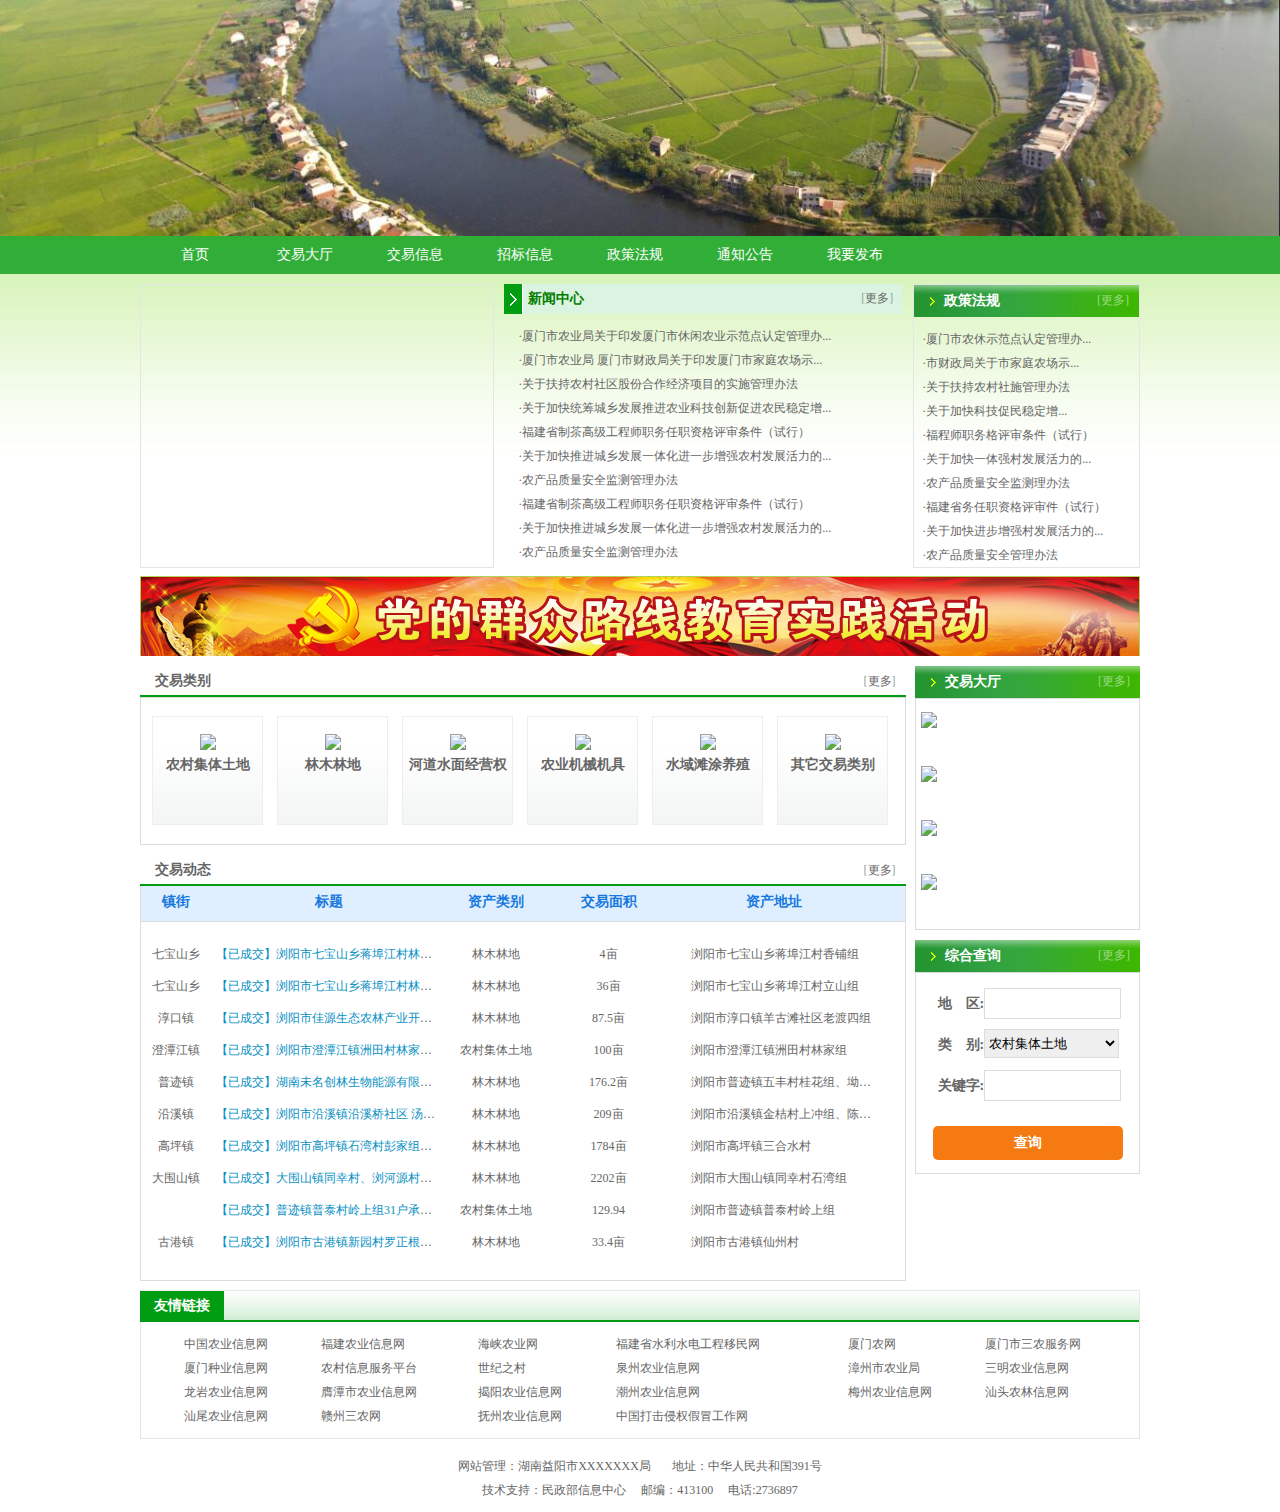
==== commit 27baddb7: "Update index.html" ====
--- a/public/index.html
+++ b/public/index.html
@@ -54,7 +54,7 @@
 </style>
 </head>
 <body>
-			<div class="head_logo"><img src="ttop2.JPG" style="width: 100%;"></img></div>
+			<div class="head_logo"><img src="ttop2.jpg" style="width: 100%;"></img></div>
 		<div class="head">
 			<div class="menu_bg">
 				<div class="menu">
@@ -406,4 +406,4 @@
 <script type="text/javascript" src="images/iepng.js"></script>
 <![endif]-->
 </body>
-</html>+</html>
